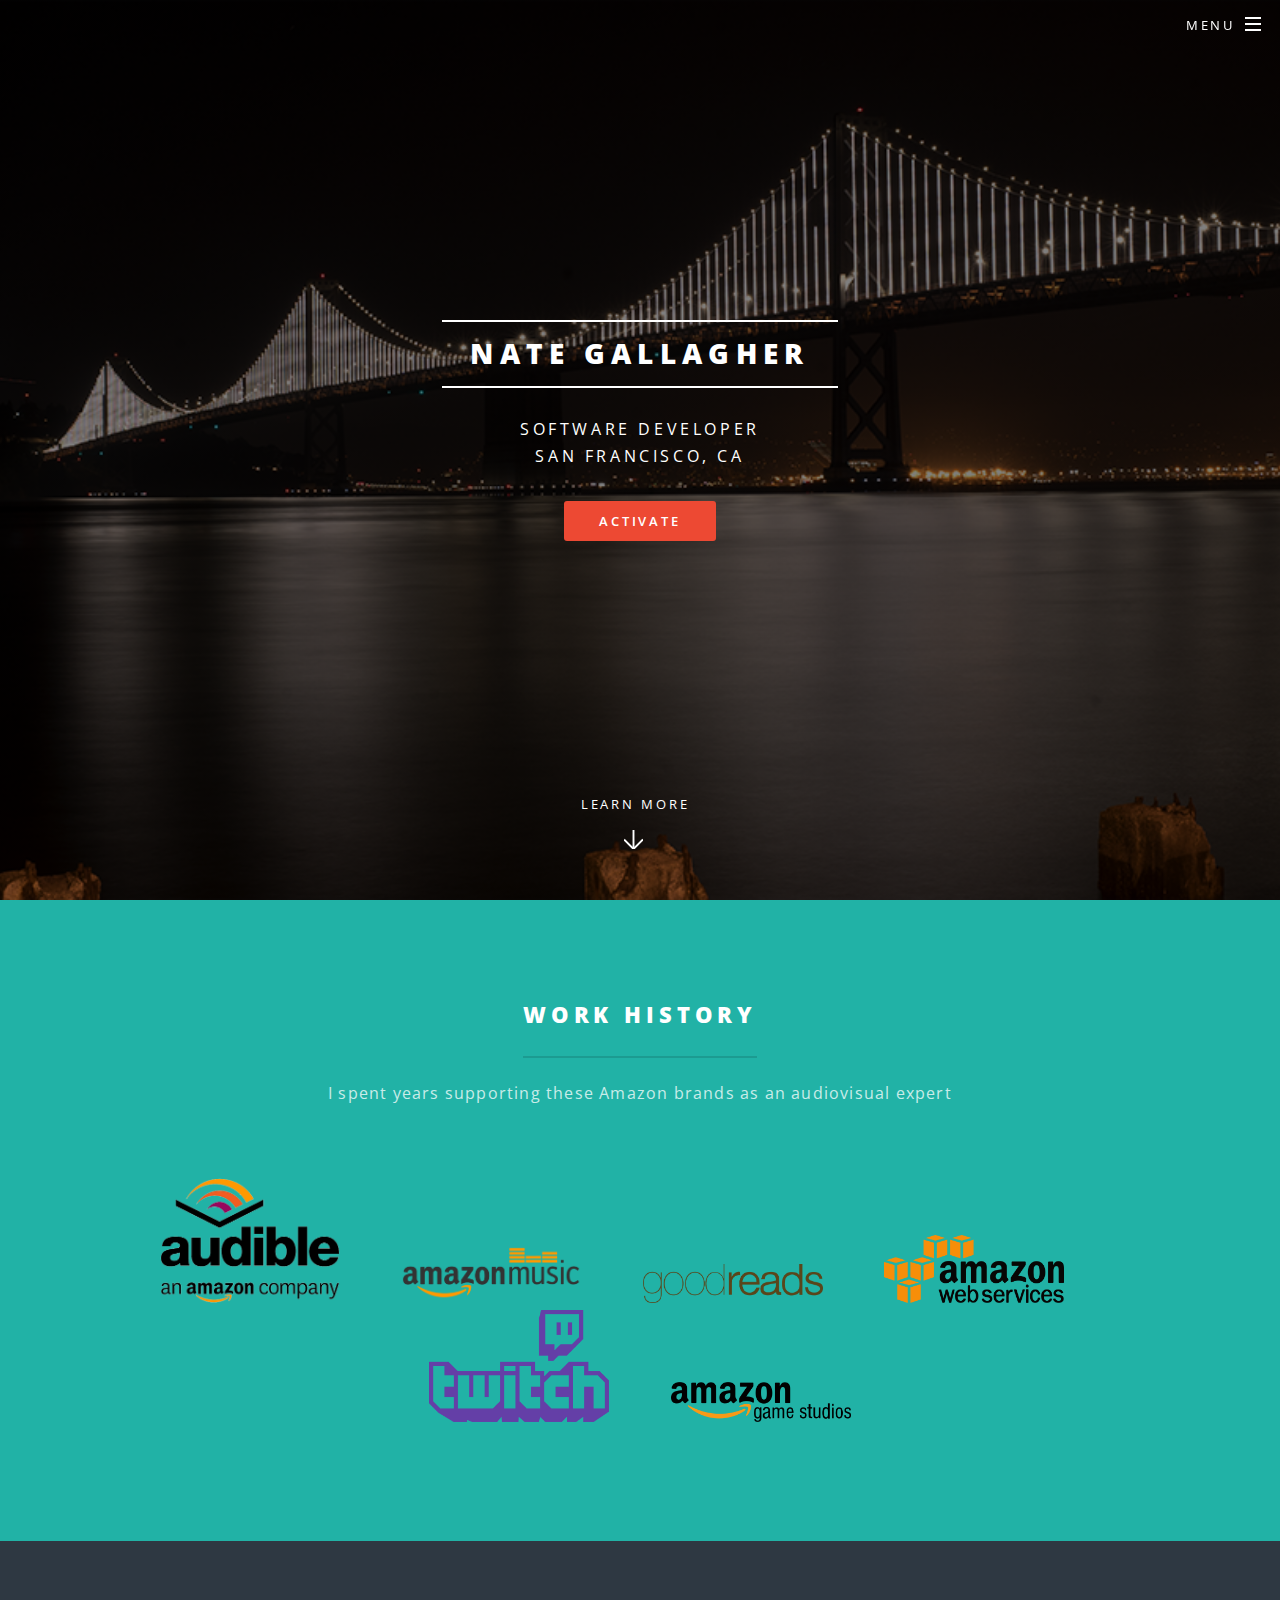
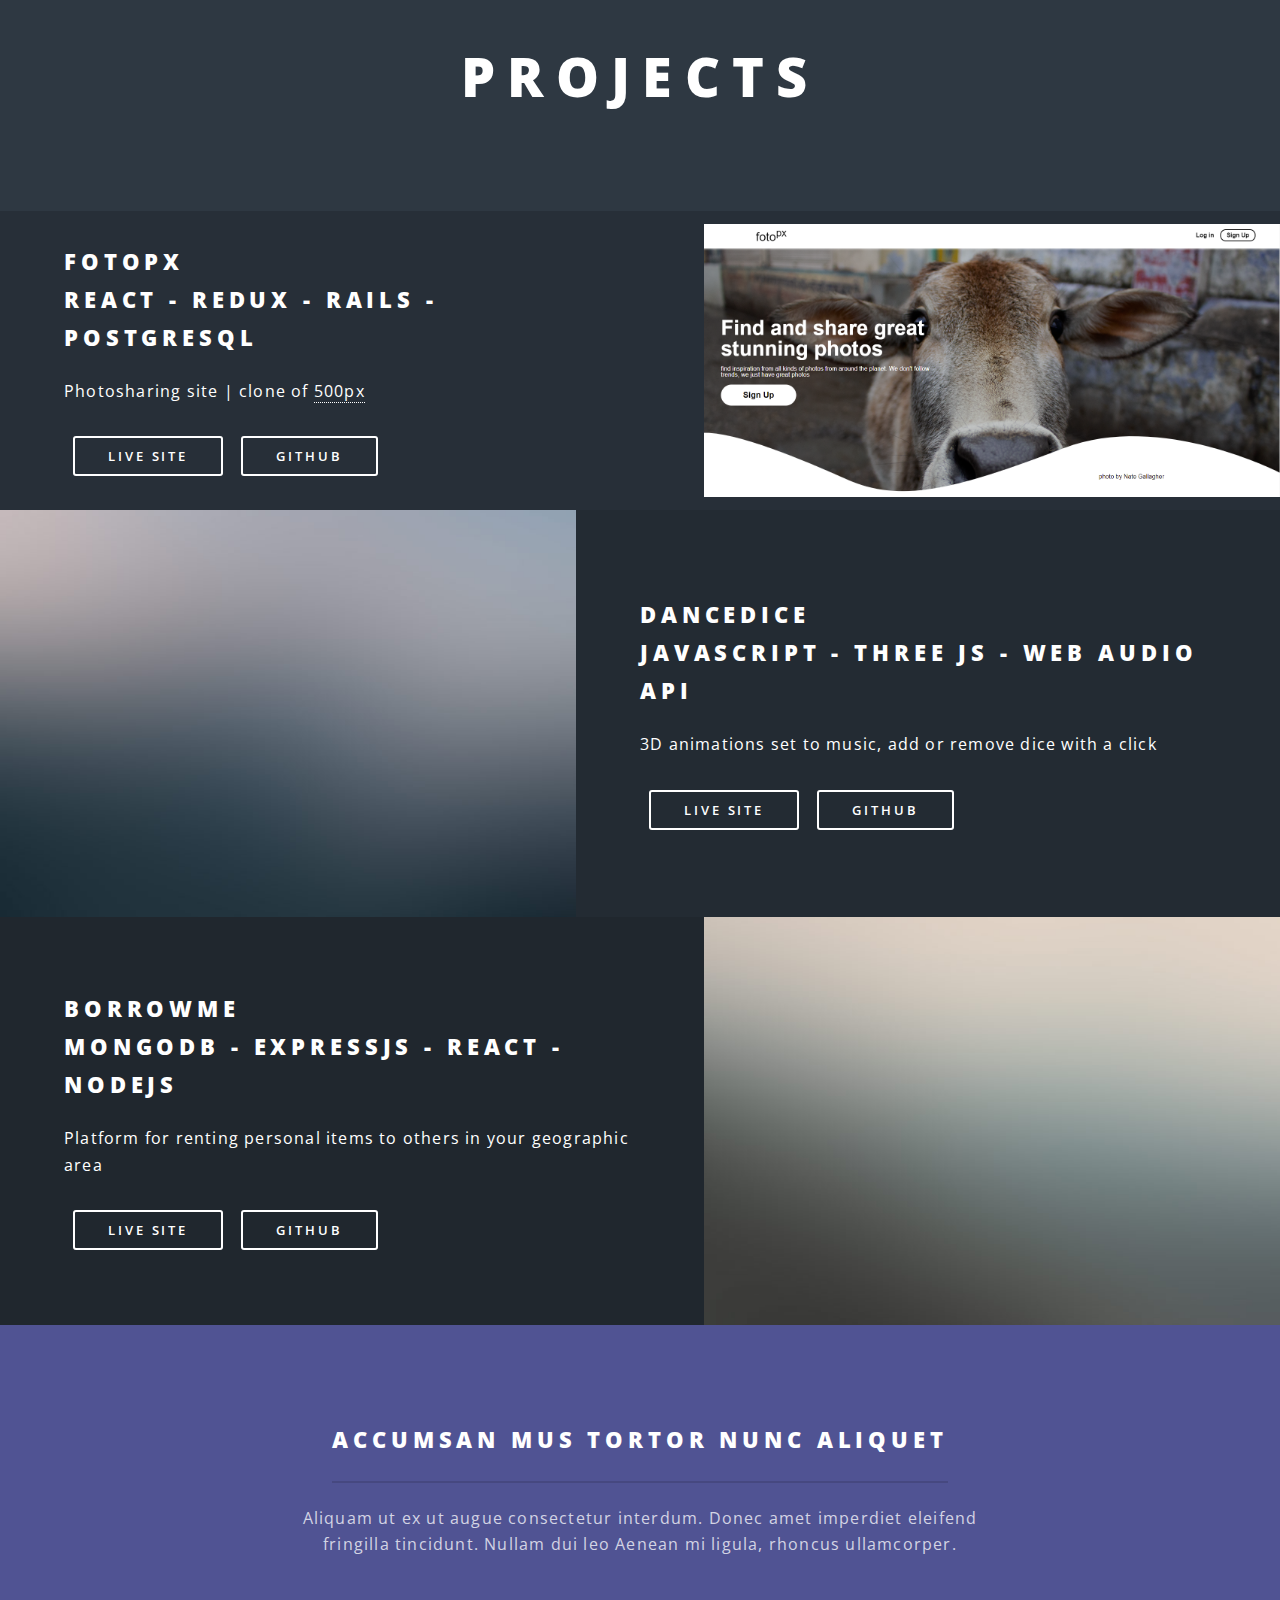
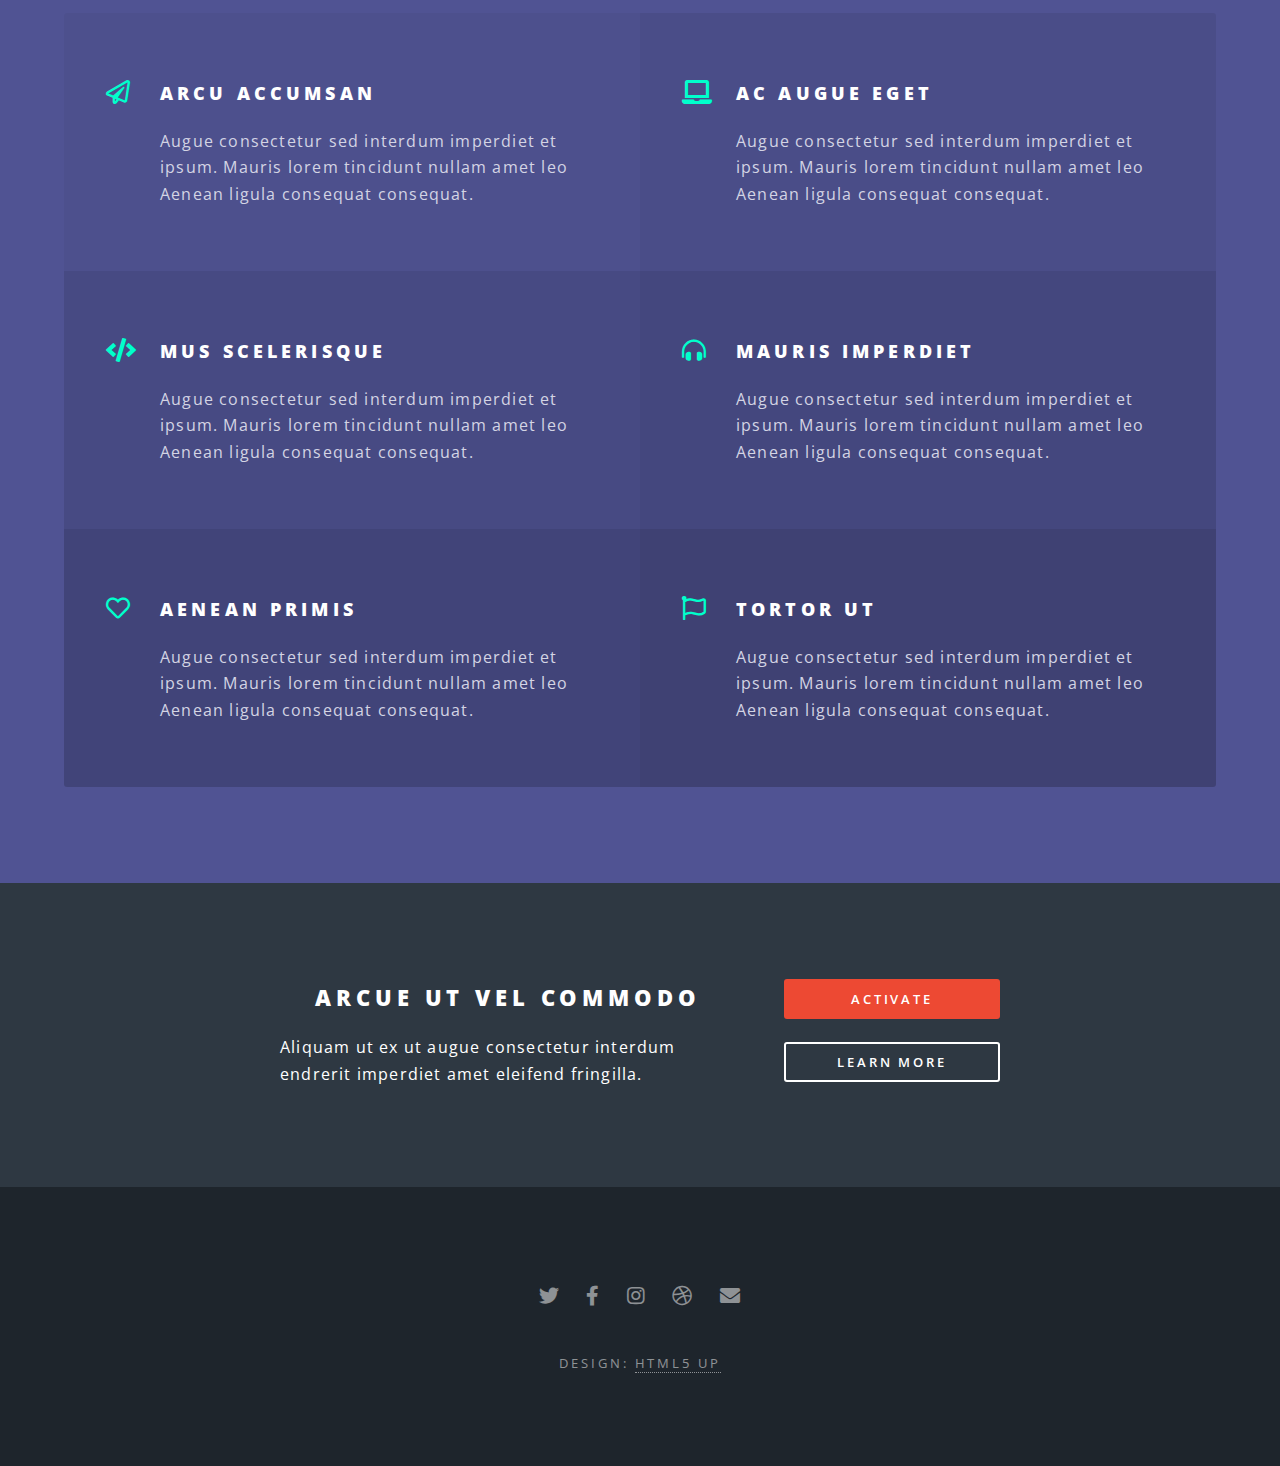
==== index.html @ 8f9b74e2 "Added about page, edited styles, updated banner photo" ====
<!DOCTYPE HTML>
<!--
	Spectral by HTML5 UP
	html5up.net | @ajlkn
	Free for personal and commercial use under the CCA 3.0 license (html5up.net/license)
-->
<html>
	<head>
		<title>n8gallagher</title>
		<meta charset="utf-8" />
		<meta name="viewport" content="width=device-width, initial-scale=1, user-scalable=no" />
		<link rel="stylesheet" href="assets/css/main.css" />
		<noscript><link rel="stylesheet" href="assets/css/noscript.css" /></noscript>
	</head>
	<body class="landing is-preload">

		<!-- Page Wrapper -->
			<div id="page-wrapper">

				<!-- Header -->
					<header id="header" class="alt">
						<h1><a href="index.html">n8gallagher</a></h1>
						<nav id="nav">
							<ul>
								<li class="special">
									<a href="#menu" class="menuToggle"><span>Menu</span></a>
									<div id="menu">
										<ul>
											<li><a href="about.html">About</a></li>
											<li><a href="https://github.com/n8gallagher">GitHub</a></li>
											<li><a href="https://www.linkedin.com/in/n8gallagher/">LinkedIn</a></li>
											<li><a href="#two">Projects</a></li>
											
										</ul>
									</div>
								</li>
							</ul>
						</nav>
					</header>

				<!-- Banner -->
					<section id="banner">
						<div class="inner">
							<h2>Nate Gallagher</h2>
							<p>Software Developer <br />
							San Francisco, CA</p>
							<ul class="actions special">
								<li><a href="#" class="button primary">Activate</a></li>
							</ul>
						</div>
						<a href="#one" class="more scrolly">Learn More</a>
					</section>

				<!-- One -->
					<section id="one" class="wrapper style1 special">
						<div class="inner">
							<header class="major">
								<h2>Work history<br />
								</h2>
								<p>I spent years supporting these Amazon brands as an audiovisual expert <br /></p>
							</header>
							<ul class="icons major">
								<li><img class="logos-zon" src="./images/audible.png" alt="audible logo"></li>
								<li><img class="logos-zon" src="./images/music-logo.png" alt="amazon music logo"></li>
								<li><img class="logos-zon" src="./images/goodreads.png" alt="goodreads logo"></li>
								<li><img class="logos-zon" src="./images/aws-logo.png" alt="amazon music logo"></li>
								<li><img class="logos-zon" src="./images/twitch.png" alt="twitch logo"></li>
								<li><img class="logos-zon" src="./images/ags.png" alt="amazon game studios logo"></li>
							</ul>
						</div>
					</section>

				<!-- Two -->
					<section id="two" class="wrapper alt style2">
						<h1 class="section-two-title">Projects</h1>
						<section class="spotlight">
							<div class="image"><img src="images/pic01.png" alt="" /></div><div class="content">
								<h2>Fotopx<br />
								React - Redux - Rails - PostgreSQL </h2>
								<p>Photosharing site | clone of <a href="https://500px.com/">500px</a></p>
								<div class="flex-buttons">
									<form action="https://fotopx.herokuapp.com/#/" target="_blank">
											<input type="submit" value="Live Site" />
									</form>
										
									<form action="https://github.com/n8gallagher/fotopx" target="_blank">
											<input type="submit" value="GitHub" />
									</form>	
								</div>
							</div>
						</section>
						<section class="spotlight">
							<div class="image"><img src="images/pic02.jpg" alt="" /></div><div class="content">
								<h2>DanceDice<br />
									JavaScript - THREE JS - Web Audio API</h2>
								<p>3D animations set to music, add or remove dice with a click</p>
								<div class="flex-buttons">
									<form action="https://dancedice.herokuapp.com/" target="_blank">
											<input type="submit" value="Live Site" />
									</form>
										
									<form action="https://github.com/n8gallagher/dancedice" target="_blank">
											<input type="submit" value="GitHub" />
									</form>	
								</div>

							</div>
						</section>
						<section class="spotlight">
							<div class="image"><img src="images/pic03.jpg" alt="" /></div><div class="content">
								<h2>BorrowMe<br />
								MongoDB - ExpressJS - React - Nodejs </h2>
								Platform for renting personal items to others in your geographic area</p>
								<div class="flex-buttons">
									<form action="https://borrow-me-app.herokuapp.com/#/" target="_blank">
											<input type="submit" value="Live Site" />
									</form>
										
									<form action="https://github.com/amahalwy/BorrowMe" target="_blank">
											<input type="submit" value="GitHub" />
									</form>	
							</div>
							</div>
						</section>
					</section>

				<!-- Three -->
					<section id="three" class="wrapper style3 special">
						<div class="inner">
							<header class="major">
								<h2>Accumsan mus tortor nunc aliquet</h2>
								<p>Aliquam ut ex ut augue consectetur interdum. Donec amet imperdiet eleifend<br />
								fringilla tincidunt. Nullam dui leo Aenean mi ligula, rhoncus ullamcorper.</p>
							</header>
							<ul class="features">
								<li class="icon fa-paper-plane">
									<h3>Arcu accumsan</h3>
									<p>Augue consectetur sed interdum imperdiet et ipsum. Mauris lorem tincidunt nullam amet leo Aenean ligula consequat consequat.</p>
								</li>
								<li class="icon solid fa-laptop">
									<h3>Ac Augue Eget</h3>
									<p>Augue consectetur sed interdum imperdiet et ipsum. Mauris lorem tincidunt nullam amet leo Aenean ligula consequat consequat.</p>
								</li>
								<li class="icon solid fa-code">
									<h3>Mus Scelerisque</h3>
									<p>Augue consectetur sed interdum imperdiet et ipsum. Mauris lorem tincidunt nullam amet leo Aenean ligula consequat consequat.</p>
								</li>
								<li class="icon solid fa-headphones-alt">
									<h3>Mauris Imperdiet</h3>
									<p>Augue consectetur sed interdum imperdiet et ipsum. Mauris lorem tincidunt nullam amet leo Aenean ligula consequat consequat.</p>
								</li>
								<li class="icon fa-heart">
									<h3>Aenean Primis</h3>
									<p>Augue consectetur sed interdum imperdiet et ipsum. Mauris lorem tincidunt nullam amet leo Aenean ligula consequat consequat.</p>
								</li>
								<li class="icon fa-flag">
									<h3>Tortor Ut</h3>
									<p>Augue consectetur sed interdum imperdiet et ipsum. Mauris lorem tincidunt nullam amet leo Aenean ligula consequat consequat.</p>
								</li>
							</ul>
						</div>
					</section>

				<!-- CTA -->
					<section id="cta" class="wrapper style4">
						<div class="inner">
							<header>
								<h2>Arcue ut vel commodo</h2>
								<p>Aliquam ut ex ut augue consectetur interdum endrerit imperdiet amet eleifend fringilla.</p>
							</header>
							<ul class="actions stacked">
								<li><a href="#" class="button fit primary">Activate</a></li>
								<li><a href="#" class="button fit">Learn More</a></li>
							</ul>
						</div>
					</section>

				<!-- Footer -->
					<footer id="footer">
						<ul class="icons">
							<li><a href="#" class="icon brands fa-twitter"><span class="label">Twitter</span></a></li>
							<li><a href="#" class="icon brands fa-facebook-f"><span class="label">Facebook</span></a></li>
							<li><a href="#" class="icon brands fa-instagram"><span class="label">Instagram</span></a></li>
							<li><a href="#" class="icon brands fa-dribbble"><span class="label">Dribbble</span></a></li>
							<li><a href="#" class="icon solid fa-envelope"><span class="label">Email</span></a></li>
						</ul>
						<ul class="copyright">
							<li>Design: <a href="http://html5up.net">HTML5 UP</a></li>
						</ul>
					</footer>

			</div>

		<!-- Scripts -->
			<script src="assets/js/jquery.min.js"></script>
			<script src="assets/js/jquery.scrollex.min.js"></script>
			<script src="assets/js/jquery.scrolly.min.js"></script>
			<script src="assets/js/browser.min.js"></script>
			<script src="assets/js/breakpoints.min.js"></script>
			<script src="assets/js/util.js"></script>
			<script src="assets/js/main.js"></script>

	</body>
</html>
---- assets/css/main.css ----
@import url(fontawesome-all.min.css);
@import url("https://fonts.googleapis.com/css?family=Open+Sans:400,400italic,600,600italic,800,800italic");

/*
	Spectral by HTML5 UP
	html5up.net | @ajlkn
	Free for personal and commercial use under the CCA 3.0 license (html5up.net/license)
*/

html, body, div, span, applet, object,
iframe, h1, h2, h3, h4, h5, h6, p, blockquote,
pre, a, abbr, acronym, address, big, cite,
code, del, dfn, em, img, ins, kbd, q, s, samp,
small, strike, strong, sub, sup, tt, var, b,
u, i, center, dl, dt, dd, ol, ul, li, fieldset,
form, label, legend, table, caption, tbody,
tfoot, thead, tr, th, td, article, aside,
canvas, details, embed, figure, figcaption,
footer, header, hgroup, menu, nav, output, ruby,
section, summary, time, mark, audio, video {
	margin: 0;
	padding: 0;
	border: 0;
	font-size: 100%;
	font: inherit;
	vertical-align: baseline;}

article, aside, details, figcaption, figure,
footer, header, hgroup, menu, nav, section {
	display: block;}

body {
	line-height: 1;
}

ol, ul {
	list-style: none;
}

blockquote, q {
	quotes: none;
}

	blockquote:before, blockquote:after, q:before, q:after {
		content: '';
		content: none;
	}

table {
	border-collapse: collapse;
	border-spacing: 0;
}

body {
	-webkit-text-size-adjust: none;
}

mark {
	background-color: transparent;
	color: inherit;
}

input::-moz-focus-inner {
	border: 0;
	padding: 0;
}

input, select, textarea {
	-moz-appearance: none;
	-webkit-appearance: none;
	-ms-appearance: none;
	appearance: none;
}

/* Basic */

	@-ms-viewport {
		width: device-width;
	}

	html {
		box-sizing: border-box;
	}

	*, *:before, *:after {
		box-sizing: inherit;
	}

	body {
		background: #2e3842;
	}

		body.is-preload *, body.is-preload *:before, body.is-preload *:after {
			-moz-animation: none !important;
			-webkit-animation: none !important;
			-ms-animation: none !important;
			animation: none !important;
			-moz-transition: none !important;
			-webkit-transition: none !important;
			-ms-transition: none !important;
			transition: none !important;
		}

	body, input, select, textarea {
		color: #fff;
		font-family: "Open Sans", Helvetica, sans-serif;
		font-size: 15pt;
		font-weight: 400;
		letter-spacing: 0.075em;
		line-height: 1.65em;
	}

		@media screen and (max-width: 1680px) {

			body, input, select, textarea {
				font-size: 13pt;
			}

		}

		@media screen and (max-width: 1280px) {

			body, input, select, textarea {
				font-size: 12pt;
			}

		}

		@media screen and (max-width: 736px) {

			body, input, select, textarea {
				font-size: 11pt;
				letter-spacing: 0.0375em;
			}

		}

	a {
		-moz-transition: color 0.2s ease, border-bottom-color 0.2s ease;
		-webkit-transition: color 0.2s ease, border-bottom-color 0.2s ease;
		-ms-transition: color 0.2s ease, border-bottom-color 0.2s ease;
		transition: color 0.2s ease, border-bottom-color 0.2s ease;
		border-bottom: dotted 1px;
		color: inherit;
		text-decoration: none;
	}

		a:hover {
			border-bottom-color: transparent;
		}

	strong, b {
		color: #fff;
		font-weight: 600;
	}

	em, i {
		font-style: italic;
	}

	p {
		margin: 0 0 2em 0;
	}

	h1, h2, h3, h4, h5, h6 {
		color: #fff;
		font-weight: 800;
		letter-spacing: 0.225em;
		line-height: 1em;
		margin: 0 0 1em 0;
		text-transform: uppercase;
	}

		h1 a, h2 a, h3 a, h4 a, h5 a, h6 a {
			color: inherit;
			text-decoration: none;
		}

	h2 {
		font-size: 1.35em;
		line-height: 1.75em;
	}

		@media screen and (max-width: 736px) {

			h2 {
				font-size: 1.1em;
				line-height: 1.65em;
			}

		}

	h3 {
		font-size: 1.15em;
		line-height: 1.75em;
	}

		@media screen and (max-width: 736px) {

			h3 {
				font-size: 1em;
				line-height: 1.65em;
			}

		}

	h4 {
		font-size: 1em;
		line-height: 1.5em;
	}

	h5 {
		font-size: 0.8em;
		line-height: 1.5em;
	}

	h6 {
		font-size: 0.7em;
		line-height: 1.5em;
	}

	sub {
		font-size: 0.8em;
		position: relative;
		top: 0.5em;
	}

	sup {
		font-size: 0.8em;
		position: relative;
		top: -0.5em;
	}

	hr {
		border: 0;
		border-bottom: solid 2px #fff;
		margin: 3em 0;
	}

		hr.major {
			margin: 4.5em 0;
		}

	blockquote {
		border-left: solid 4px #fff;
		font-style: italic;
		margin: 0 0 2em 0;
		padding: 0.5em 0 0.5em 2em;
	}

	code {
		background: rgba(144, 144, 144, 0.25);
		border-radius: 3px;
		font-family: "Courier New", monospace;
		font-size: 0.9em;
		letter-spacing: 0;
		margin: 0 0.25em;
		padding: 0.25em 0.65em;
	}

	pre {
		-webkit-overflow-scrolling: touch;
		font-family: "Courier New", monospace;
		font-size: 0.9em;
		margin: 0 0 2em 0;
	}

		pre code {
			display: block;
			line-height: 1.75em;
			padding: 1em 1.5em;
			overflow-x: auto;
		}

	.align-left {
		text-align: left;
	}

	.align-center {
		text-align: center;
	}

	.align-right {
		text-align: right;
	}

/* Row */

	.row {
		display: flex;
		flex-wrap: wrap;
		box-sizing: border-box;
		align-items: stretch;
	}

		.row > * {
			box-sizing: border-box;
		}

		.row.gtr-uniform > * > :last-child {
			margin-bottom: 0;
		}

		.row.aln-left {
			justify-content: flex-start;
		}

		.row.aln-center {
			justify-content: center;
		}

		.row.aln-right {
			justify-content: flex-end;
		}

		.row.aln-top {
			align-items: flex-start;
		}

		.row.aln-middle {
			align-items: center;
		}

		.row.aln-bottom {
			align-items: flex-end;
		}

		.row > .imp {
			order: -1;
		}

		.row > .col-1 {
			width: 8.33333%;
		}

		.row > .off-1 {
			margin-left: 8.33333%;
		}

		.row > .col-2 {
			width: 16.66667%;
		}

		.row > .off-2 {
			margin-left: 16.66667%;
		}

		.row > .col-3 {
			width: 25%;
		}

		.row > .off-3 {
			margin-left: 25%;
		}

		.row > .col-4 {
			width: 33.33333%;
		}

		.row > .off-4 {
			margin-left: 33.33333%;
		}

		.row > .col-5 {
			width: 41.66667%;
		}

		.row > .off-5 {
			margin-left: 41.66667%;
		}

		.row > .col-6 {
			width: 50%;
		}

		.row > .off-6 {
			margin-left: 50%;
		}

		.row > .col-7 {
			width: 58.33333%;
		}

		.row > .off-7 {
			margin-left: 58.33333%;
		}

		.row > .col-8 {
			width: 66.66667%;
		}

		.row > .off-8 {
			margin-left: 66.66667%;
		}

		.row > .col-9 {
			width: 75%;
		}

		.row > .off-9 {
			margin-left: 75%;
		}

		.row > .col-10 {
			width: 83.33333%;
		}

		.row > .off-10 {
			margin-left: 83.33333%;
		}

		.row > .col-11 {
			width: 91.66667%;
		}

		.row > .off-11 {
			margin-left: 91.66667%;
		}

		.row > .col-12 {
			width: 100%;
		}

		.row > .off-12 {
			margin-left: 100%;
		}

		.row.gtr-0 {
			margin-top: 0;
			margin-left: 0em;
		}

			.row.gtr-0 > * {
				padding: 0 0 0 0em;
			}

			.row.gtr-0.gtr-uniform {
				margin-top: 0em;
			}

				.row.gtr-0.gtr-uniform > * {
					padding-top: 0em;
				}

		.row.gtr-25 {
			margin-top: 0;
			margin-left: -0.375em;
		}

			.row.gtr-25 > * {
				padding: 0 0 0 0.375em;
			}

			.row.gtr-25.gtr-uniform {
				margin-top: -0.375em;
			}

				.row.gtr-25.gtr-uniform > * {
					padding-top: 0.375em;
				}

		.row.gtr-50 {
			margin-top: 0;
			margin-left: -0.75em;
		}

			.row.gtr-50 > * {
				padding: 0 0 0 0.75em;
			}

			.row.gtr-50.gtr-uniform {
				margin-top: -0.75em;
			}

				.row.gtr-50.gtr-uniform > * {
					padding-top: 0.75em;
				}

		.row {
			margin-top: 0;
			margin-left: -1.5em;
		}

			.row > * {
				padding: 0 0 0 1.5em;
			}

			.row.gtr-uniform {
				margin-top: -1.5em;
			}

				.row.gtr-uniform > * {
					padding-top: 1.5em;
				}

		.row.gtr-150 {
			margin-top: 0;
			margin-left: -2.25em;
		}

			.row.gtr-150 > * {
				padding: 0 0 0 2.25em;
			}

			.row.gtr-150.gtr-uniform {
				margin-top: -2.25em;
			}

				.row.gtr-150.gtr-uniform > * {
					padding-top: 2.25em;
				}

		.row.gtr-200 {
			margin-top: 0;
			margin-left: -3em;
		}

			.row.gtr-200 > * {
				padding: 0 0 0 3em;
			}

			.row.gtr-200.gtr-uniform {
				margin-top: -3em;
			}

				.row.gtr-200.gtr-uniform > * {
					padding-top: 3em;
				}

		@media screen and (max-width: 1680px) {

			.row {
				display: flex;
				flex-wrap: wrap;
				box-sizing: border-box;
				align-items: stretch;
			}

				.row > * {
					box-sizing: border-box;
				}

				.row.gtr-uniform > * > :last-child {
					margin-bottom: 0;
				}

				.row.aln-left {
					justify-content: flex-start;
				}

				.row.aln-center {
					justify-content: center;
				}

				.row.aln-right {
					justify-content: flex-end;
				}

				.row.aln-top {
					align-items: flex-start;
				}

				.row.aln-middle {
					align-items: center;
				}

				.row.aln-bottom {
					align-items: flex-end;
				}

				.row > .imp-xlarge {
					order: -1;
				}

				.row > .col-1-xlarge {
					width: 8.33333%;
				}

				.row > .off-1-xlarge {
					margin-left: 8.33333%;
				}

				.row > .col-2-xlarge {
					width: 16.66667%;
				}

				.row > .off-2-xlarge {
					margin-left: 16.66667%;
				}

				.row > .col-3-xlarge {
					width: 25%;
				}

				.row > .off-3-xlarge {
					margin-left: 25%;
				}

				.row > .col-4-xlarge {
					width: 33.33333%;
				}

				.row > .off-4-xlarge {
					margin-left: 33.33333%;
				}

				.row > .col-5-xlarge {
					width: 41.66667%;
				}

				.row > .off-5-xlarge {
					margin-left: 41.66667%;
				}

				.row > .col-6-xlarge {
					width: 50%;
				}

				.row > .off-6-xlarge {
					margin-left: 50%;
				}

				.row > .col-7-xlarge {
					width: 58.33333%;
				}

				.row > .off-7-xlarge {
					margin-left: 58.33333%;
				}

				.row > .col-8-xlarge {
					width: 66.66667%;
				}

				.row > .off-8-xlarge {
					margin-left: 66.66667%;
				}

				.row > .col-9-xlarge {
					width: 75%;
				}

				.row > .off-9-xlarge {
					margin-left: 75%;
				}

				.row > .col-10-xlarge {
					width: 83.33333%;
				}

				.row > .off-10-xlarge {
					margin-left: 83.33333%;
				}

				.row > .col-11-xlarge {
					width: 91.66667%;
				}

				.row > .off-11-xlarge {
					margin-left: 91.66667%;
				}

				.row > .col-12-xlarge {
					width: 100%;
				}

				.row > .off-12-xlarge {
					margin-left: 100%;
				}

				.row.gtr-0 {
					margin-top: 0;
					margin-left: 0em;
				}

					.row.gtr-0 > * {
						padding: 0 0 0 0em;
					}

					.row.gtr-0.gtr-uniform {
						margin-top: 0em;
					}

						.row.gtr-0.gtr-uniform > * {
							padding-top: 0em;
						}

				.row.gtr-25 {
					margin-top: 0;
					margin-left: -0.375em;
				}

					.row.gtr-25 > * {
						padding: 0 0 0 0.375em;
					}

					.row.gtr-25.gtr-uniform {
						margin-top: -0.375em;
					}

						.row.gtr-25.gtr-uniform > * {
							padding-top: 0.375em;
						}

				.row.gtr-50 {
					margin-top: 0;
					margin-left: -0.75em;
				}

					.row.gtr-50 > * {
						padding: 0 0 0 0.75em;
					}

					.row.gtr-50.gtr-uniform {
						margin-top: -0.75em;
					}

						.row.gtr-50.gtr-uniform > * {
							padding-top: 0.75em;
						}

				.row {
					margin-top: 0;
					margin-left: -1.5em;
				}

					.row > * {
						padding: 0 0 0 1.5em;
					}

					.row.gtr-uniform {
						margin-top: -1.5em;
					}

						.row.gtr-uniform > * {
							padding-top: 1.5em;
						}

				.row.gtr-150 {
					margin-top: 0;
					margin-left: -2.25em;
				}

					.row.gtr-150 > * {
						padding: 0 0 0 2.25em;
					}

					.row.gtr-150.gtr-uniform {
						margin-top: -2.25em;
					}

						.row.gtr-150.gtr-uniform > * {
							padding-top: 2.25em;
						}

				.row.gtr-200 {
					margin-top: 0;
					margin-left: -3em;
				}

					.row.gtr-200 > * {
						padding: 0 0 0 3em;
					}

					.row.gtr-200.gtr-uniform {
						margin-top: -3em;
					}

						.row.gtr-200.gtr-uniform > * {
							padding-top: 3em;
						}

		}

		@media screen and (max-width: 1280px) {

			.row {
				display: flex;
				flex-wrap: wrap;
				box-sizing: border-box;
				align-items: stretch;
			}

				.row > * {
					box-sizing: border-box;
				}

				.row.gtr-uniform > * > :last-child {
					margin-bottom: 0;
				}

				.row.aln-left {
					justify-content: flex-start;
				}

				.row.aln-center {
					justify-content: center;
				}

				.row.aln-right {
					justify-content: flex-end;
				}

				.row.aln-top {
					align-items: flex-start;
				}

				.row.aln-middle {
					align-items: center;
				}

				.row.aln-bottom {
					align-items: flex-end;
				}

				.row > .imp-large {
					order: -1;
				}

				.row > .col-1-large {
					width: 8.33333%;
				}

				.row > .off-1-large {
					margin-left: 8.33333%;
				}

				.row > .col-2-large {
					width: 16.66667%;
				}

				.row > .off-2-large {
					margin-left: 16.66667%;
				}

				.row > .col-3-large {
					width: 25%;
				}

				.row > .off-3-large {
					margin-left: 25%;
				}

				.row > .col-4-large {
					width: 33.33333%;
				}

				.row > .off-4-large {
					margin-left: 33.33333%;
				}

				.row > .col-5-large {
					width: 41.66667%;
				}

				.row > .off-5-large {
					margin-left: 41.66667%;
				}

				.row > .col-6-large {
					width: 50%;
				}

				.row > .off-6-large {
					margin-left: 50%;
				}

				.row > .col-7-large {
					width: 58.33333%;
				}

				.row > .off-7-large {
					margin-left: 58.33333%;
				}

				.row > .col-8-large {
					width: 66.66667%;
				}

				.row > .off-8-large {
					margin-left: 66.66667%;
				}

				.row > .col-9-large {
					width: 75%;
				}

				.row > .off-9-large {
					margin-left: 75%;
				}

				.row > .col-10-large {
					width: 83.33333%;
				}

				.row > .off-10-large {
					margin-left: 83.33333%;
				}

				.row > .col-11-large {
					width: 91.66667%;
				}

				.row > .off-11-large {
					margin-left: 91.66667%;
				}

				.row > .col-12-large {
					width: 100%;
				}

				.row > .off-12-large {
					margin-left: 100%;
				}

				.row.gtr-0 {
					margin-top: 0;
					margin-left: 0em;
				}

					.row.gtr-0 > * {
						padding: 0 0 0 0em;
					}

					.row.gtr-0.gtr-uniform {
						margin-top: 0em;
					}

						.row.gtr-0.gtr-uniform > * {
							padding-top: 0em;
						}

				.row.gtr-25 {
					margin-top: 0;
					margin-left: -0.375em;
				}

					.row.gtr-25 > * {
						padding: 0 0 0 0.375em;
					}

					.row.gtr-25.gtr-uniform {
						margin-top: -0.375em;
					}

						.row.gtr-25.gtr-uniform > * {
							padding-top: 0.375em;
						}

				.row.gtr-50 {
					margin-top: 0;
					margin-left: -0.75em;
				}

					.row.gtr-50 > * {
						padding: 0 0 0 0.75em;
					}

					.row.gtr-50.gtr-uniform {
						margin-top: -0.75em;
					}

						.row.gtr-50.gtr-uniform > * {
							padding-top: 0.75em;
						}

				.row {
					margin-top: 0;
					margin-left: -1.5em;
				}

					.row > * {
						padding: 0 0 0 1.5em;
					}

					.row.gtr-uniform {
						margin-top: -1.5em;
					}

						.row.gtr-uniform > * {
							padding-top: 1.5em;
						}

				.row.gtr-150 {
					margin-top: 0;
					margin-left: -2.25em;
				}

					.row.gtr-150 > * {
						padding: 0 0 0 2.25em;
					}

					.row.gtr-150.gtr-uniform {
						margin-top: -2.25em;
					}

						.row.gtr-150.gtr-uniform > * {
							padding-top: 2.25em;
						}

				.row.gtr-200 {
					margin-top: 0;
					margin-left: -3em;
				}

					.row.gtr-200 > * {
						padding: 0 0 0 3em;
					}

					.row.gtr-200.gtr-uniform {
						margin-top: -3em;
					}

						.row.gtr-200.gtr-uniform > * {
							padding-top: 3em;
						}

		}

		@media screen and (max-width: 980px) {

			.row {
				display: flex;
				flex-wrap: wrap;
				box-sizing: border-box;
				align-items: stretch;
			}

				.row > * {
					box-sizing: border-box;
				}

				.row.gtr-uniform > * > :last-child {
					margin-bottom: 0;
				}

				.row.aln-left {
					justify-content: flex-start;
				}

				.row.aln-center {
					justify-content: center;
				}

				.row.aln-right {
					justify-content: flex-end;
				}

				.row.aln-top {
					align-items: flex-start;
				}

				.row.aln-middle {
					align-items: center;
				}

				.row.aln-bottom {
					align-items: flex-end;
				}

				.row > .imp-medium {
					order: -1;
				}

				.row > .col-1-medium {
					width: 8.33333%;
				}

				.row > .off-1-medium {
					margin-left: 8.33333%;
				}

				.row > .col-2-medium {
					width: 16.66667%;
				}

				.row > .off-2-medium {
					margin-left: 16.66667%;
				}

				.row > .col-3-medium {
					width: 25%;
				}

				.row > .off-3-medium {
					margin-left: 25%;
				}

				.row > .col-4-medium {
					width: 33.33333%;
				}

				.row > .off-4-medium {
					margin-left: 33.33333%;
				}

				.row > .col-5-medium {
					width: 41.66667%;
				}

				.row > .off-5-medium {
					margin-left: 41.66667%;
				}

				.row > .col-6-medium {
					width: 50%;
				}

				.row > .off-6-medium {
					margin-left: 50%;
				}

				.row > .col-7-medium {
					width: 58.33333%;
				}

				.row > .off-7-medium {
					margin-left: 58.33333%;
				}

				.row > .col-8-medium {
					width: 66.66667%;
				}

				.row > .off-8-medium {
					margin-left: 66.66667%;
				}

				.row > .col-9-medium {
					width: 75%;
				}

				.row > .off-9-medium {
					margin-left: 75%;
				}

				.row > .col-10-medium {
					width: 83.33333%;
				}

				.row > .off-10-medium {
					margin-left: 83.33333%;
				}

				.row > .col-11-medium {
					width: 91.66667%;
				}

				.row > .off-11-medium {
					margin-left: 91.66667%;
				}

				.row > .col-12-medium {
					width: 100%;
				}

				.row > .off-12-medium {
					margin-left: 100%;
				}

				.row.gtr-0 {
					margin-top: 0;
					margin-left: 0em;
				}

					.row.gtr-0 > * {
						padding: 0 0 0 0em;
					}

					.row.gtr-0.gtr-uniform {
						margin-top: 0em;
					}

						.row.gtr-0.gtr-uniform > * {
							padding-top: 0em;
						}

				.row.gtr-25 {
					margin-top: 0;
					margin-left: -0.375em;
				}

					.row.gtr-25 > * {
						padding: 0 0 0 0.375em;
					}

					.row.gtr-25.gtr-uniform {
						margin-top: -0.375em;
					}

						.row.gtr-25.gtr-uniform > * {
							padding-top: 0.375em;
						}

				.row.gtr-50 {
					margin-top: 0;
					margin-left: -0.75em;
				}

					.row.gtr-50 > * {
						padding: 0 0 0 0.75em;
					}

					.row.gtr-50.gtr-uniform {
						margin-top: -0.75em;
					}

						.row.gtr-50.gtr-uniform > * {
							padding-top: 0.75em;
						}

				.row {
					margin-top: 0;
					margin-left: -1.5em;
				}

					.row > * {
						padding: 0 0 0 1.5em;
					}

					.row.gtr-uniform {
						margin-top: -1.5em;
					}

						.row.gtr-uniform > * {
							padding-top: 1.5em;
						}

				.row.gtr-150 {
					margin-top: 0;
					margin-left: -2.25em;
				}

					.row.gtr-150 > * {
						padding: 0 0 0 2.25em;
					}

					.row.gtr-150.gtr-uniform {
						margin-top: -2.25em;
					}

						.row.gtr-150.gtr-uniform > * {
							padding-top: 2.25em;
						}

				.row.gtr-200 {
					margin-top: 0;
					margin-left: -3em;
				}

					.row.gtr-200 > * {
						padding: 0 0 0 3em;
					}

					.row.gtr-200.gtr-uniform {
						margin-top: -3em;
					}

						.row.gtr-200.gtr-uniform > * {
							padding-top: 3em;
						}

		}

		@media screen and (max-width: 736px) {

			.row {
				display: flex;
				flex-wrap: wrap;
				box-sizing: border-box;
				align-items: stretch;
			}

				.row > * {
					box-sizing: border-box;
				}

				.row.gtr-uniform > * > :last-child {
					margin-bottom: 0;
				}

				.row.aln-left {
					justify-content: flex-start;
				}

				.row.aln-center {
					justify-content: center;
				}

				.row.aln-right {
					justify-content: flex-end;
				}

				.row.aln-top {
					align-items: flex-start;
				}

				.row.aln-middle {
					align-items: center;
				}

				.row.aln-bottom {
					align-items: flex-end;
				}

				.row > .imp-small {
					order: -1;
				}

				.row > .col-1-small {
					width: 8.33333%;
				}

				.row > .off-1-small {
					margin-left: 8.33333%;
				}

				.row > .col-2-small {
					width: 16.66667%;
				}

				.row > .off-2-small {
					margin-left: 16.66667%;
				}

				.row > .col-3-small {
					width: 25%;
				}

				.row > .off-3-small {
					margin-left: 25%;
				}

				.row > .col-4-small {
					width: 33.33333%;
				}

				.row > .off-4-small {
					margin-left: 33.33333%;
				}

				.row > .col-5-small {
					width: 41.66667%;
				}

				.row > .off-5-small {
					margin-left: 41.66667%;
				}

				.row > .col-6-small {
					width: 50%;
				}

				.row > .off-6-small {
					margin-left: 50%;
				}

				.row > .col-7-small {
					width: 58.33333%;
				}

				.row > .off-7-small {
					margin-left: 58.33333%;
				}

				.row > .col-8-small {
					width: 66.66667%;
				}

				.row > .off-8-small {
					margin-left: 66.66667%;
				}

				.row > .col-9-small {
					width: 75%;
				}

				.row > .off-9-small {
					margin-left: 75%;
				}

				.row > .col-10-small {
					width: 83.33333%;
				}

				.row > .off-10-small {
					margin-left: 83.33333%;
				}

				.row > .col-11-small {
					width: 91.66667%;
				}

				.row > .off-11-small {
					margin-left: 91.66667%;
				}

				.row > .col-12-small {
					width: 100%;
				}

				.row > .off-12-small {
					margin-left: 100%;
				}

				.row.gtr-0 {
					margin-top: 0;
					margin-left: 0em;
				}

					.row.gtr-0 > * {
						padding: 0 0 0 0em;
					}

					.row.gtr-0.gtr-uniform {
						margin-top: 0em;
					}

						.row.gtr-0.gtr-uniform > * {
							padding-top: 0em;
						}

				.row.gtr-25 {
					margin-top: 0;
					margin-left: -0.375em;
				}

					.row.gtr-25 > * {
						padding: 0 0 0 0.375em;
					}

					.row.gtr-25.gtr-uniform {
						margin-top: -0.375em;
					}

						.row.gtr-25.gtr-uniform > * {
							padding-top: 0.375em;
						}

				.row.gtr-50 {
					margin-top: 0;
					margin-left: -0.75em;
				}

					.row.gtr-50 > * {
						padding: 0 0 0 0.75em;
					}

					.row.gtr-50.gtr-uniform {
						margin-top: -0.75em;
					}

						.row.gtr-50.gtr-uniform > * {
							padding-top: 0.75em;
						}

				.row {
					margin-top: 0;
					margin-left: -1.5em;
				}

					.row > * {
						padding: 0 0 0 1.5em;
					}

					.row.gtr-uniform {
						margin-top: -1.5em;
					}

						.row.gtr-uniform > * {
							padding-top: 1.5em;
						}

				.row.gtr-150 {
					margin-top: 0;
					margin-left: -2.25em;
				}

					.row.gtr-150 > * {
						padding: 0 0 0 2.25em;
					}

					.row.gtr-150.gtr-uniform {
						margin-top: -2.25em;
					}

						.row.gtr-150.gtr-uniform > * {
							padding-top: 2.25em;
						}

				.row.gtr-200 {
					margin-top: 0;
					margin-left: -3em;
				}

					.row.gtr-200 > * {
						padding: 0 0 0 3em;
					}

					.row.gtr-200.gtr-uniform {
						margin-top: -3em;
					}

						.row.gtr-200.gtr-uniform > * {
							padding-top: 3em;
						}

		}

		@media screen and (max-width: 480px) {

			.row {
				display: flex;
				flex-wrap: wrap;
				box-sizing: border-box;
				align-items: stretch;
			}

				.row > * {
					box-sizing: border-box;
				}

				.row.gtr-uniform > * > :last-child {
					margin-bottom: 0;
				}

				.row.aln-left {
					justify-content: flex-start;
				}

				.row.aln-center {
					justify-content: center;
				}

				.row.aln-right {
					justify-content: flex-end;
				}

				.row.aln-top {
					align-items: flex-start;
				}

				.row.aln-middle {
					align-items: center;
				}

				.row.aln-bottom {
					align-items: flex-end;
				}

				.row > .imp-xsmall {
					order: -1;
				}

				.row > .col-1-xsmall {
					width: 8.33333%;
				}

				.row > .off-1-xsmall {
					margin-left: 8.33333%;
				}

				.row > .col-2-xsmall {
					width: 16.66667%;
				}

				.row > .off-2-xsmall {
					margin-left: 16.66667%;
				}

				.row > .col-3-xsmall {
					width: 25%;
				}

				.row > .off-3-xsmall {
					margin-left: 25%;
				}

				.row > .col-4-xsmall {
					width: 33.33333%;
				}

				.row > .off-4-xsmall {
					margin-left: 33.33333%;
				}

				.row > .col-5-xsmall {
					width: 41.66667%;
				}

				.row > .off-5-xsmall {
					margin-left: 41.66667%;
				}

				.row > .col-6-xsmall {
					width: 50%;
				}

				.row > .off-6-xsmall {
					margin-left: 50%;
				}

				.row > .col-7-xsmall {
					width: 58.33333%;
				}

				.row > .off-7-xsmall {
					margin-left: 58.33333%;
				}

				.row > .col-8-xsmall {
					width: 66.66667%;
				}

				.row > .off-8-xsmall {
					margin-left: 66.66667%;
				}

				.row > .col-9-xsmall {
					width: 75%;
				}

				.row > .off-9-xsmall {
					margin-left: 75%;
				}

				.row > .col-10-xsmall {
					width: 83.33333%;
				}

				.row > .off-10-xsmall {
					margin-left: 83.33333%;
				}

				.row > .col-11-xsmall {
					width: 91.66667%;
				}

				.row > .off-11-xsmall {
					margin-left: 91.66667%;
				}

				.row > .col-12-xsmall {
					width: 100%;
				}

				.row > .off-12-xsmall {
					margin-left: 100%;
				}

				.row.gtr-0 {
					margin-top: 0;
					margin-left: 0em;
				}

					.row.gtr-0 > * {
						padding: 0 0 0 0em;
					}

					.row.gtr-0.gtr-uniform {
						margin-top: 0em;
					}

						.row.gtr-0.gtr-uniform > * {
							padding-top: 0em;
						}

				.row.gtr-25 {
					margin-top: 0;
					margin-left: -0.375em;
				}

					.row.gtr-25 > * {
						padding: 0 0 0 0.375em;
					}

					.row.gtr-25.gtr-uniform {
						margin-top: -0.375em;
					}

						.row.gtr-25.gtr-uniform > * {
							padding-top: 0.375em;
						}

				.row.gtr-50 {
					margin-top: 0;
					margin-left: -0.75em;
				}

					.row.gtr-50 > * {
						padding: 0 0 0 0.75em;
					}

					.row.gtr-50.gtr-uniform {
						margin-top: -0.75em;
					}

						.row.gtr-50.gtr-uniform > * {
							padding-top: 0.75em;
						}

				.row {
					margin-top: 0;
					margin-left: -1.5em;
				}

					.row > * {
						padding: 0 0 0 1.5em;
					}

					.row.gtr-uniform {
						margin-top: -1.5em;
					}

						.row.gtr-uniform > * {
							padding-top: 1.5em;
						}

				.row.gtr-150 {
					margin-top: 0;
					margin-left: -2.25em;
				}

					.row.gtr-150 > * {
						padding: 0 0 0 2.25em;
					}

					.row.gtr-150.gtr-uniform {
						margin-top: -2.25em;
					}

						.row.gtr-150.gtr-uniform > * {
							padding-top: 2.25em;
						}

				.row.gtr-200 {
					margin-top: 0;
					margin-left: -3em;
				}

					.row.gtr-200 > * {
						padding: 0 0 0 3em;
					}

					.row.gtr-200.gtr-uniform {
						margin-top: -3em;
					}

						.row.gtr-200.gtr-uniform > * {
							padding-top: 3em;
						}

		}

/* Section/Article */

	section.special, article.special {
		text-align: center;
	}

	header p {
		color: rgba(255, 255, 255, 0.5);
		position: relative;
		top: -0.25em;
	}

	header h3 + p {
		font-size: 1.1em;
	}

	header h4 + p,
	header h5 + p,
	header h6 + p {
		font-size: 0.9em;
	}

	header.major {
		margin: 0 0 3.5em 0;
	}

		header.major h2, header.major h3, header.major h4, header.major h5, header.major h6 {
			border-bottom: solid 2px #fff;
			display: inline-block;
			padding-bottom: 1em;
			position: relative;
		}

			header.major h2:after, header.major h3:after, header.major h4:after, header.major h5:after, header.major h6:after {
				content: '';
				display: block;
				height: 1px;
			}

		header.major p {
			color: #fff;
			top: 0;
		}

		@media screen and (max-width: 736px) {

			header.major {
				margin: 0 0 2em 0;
			}

		}

	@media screen and (max-width: 980px) {

		header br {
			display: none;
		}

	}

/* Form */

	form {
		margin: 0 0 2em 0;
	}

	label {
		color: #fff;
		display: block;
		font-size: 0.9em;
		font-weight: 600;
		margin: 0 0 1em 0;
	}

	input[type="text"],
	input[type="password"],
	input[type="email"],
	select,
	textarea {
		-moz-appearance: none;
		-webkit-appearance: none;
		-ms-appearance: none;
		appearance: none;
		background-color: rgba(144, 144, 144, 0.25);
		border-radius: 3px;
		border: none;
		color: inherit;
		display: block;
		outline: 0;
		padding: 0 1em;
		text-decoration: none;
		width: 100%;
	}

		input[type="text"]:invalid,
		input[type="password"]:invalid,
		input[type="email"]:invalid,
		select:invalid,
		textarea:invalid {
			box-shadow: none;
		}

		input[type="text"]:focus,
		input[type="password"]:focus,
		input[type="email"]:focus,
		select:focus,
		textarea:focus {
			box-shadow: 0 0 0 2px #21b2a6;
		}

	select {
		background-size: 1.25em;
		background-repeat: no-repeat;
		background-position: calc(100% - 1em) center;
		height: 2.75em;
		padding-right: 2.75em;
		text-overflow: ellipsis;
	}

		select:focus::-ms-value {
			background-color: transparent;
		}

		select::-ms-expand {
			display: none;
		}

	input[type="text"],
	input[type="password"],
	input[type="email"],
	select {
		height: 2.75em;
	}

	textarea {
		padding: 0.75em 1em;
	}

	input[type="checkbox"],
	input[type="radio"] {
		-moz-appearance: none;
		-webkit-appearance: none;
		-ms-appearance: none;
		appearance: none;
		display: block;
		float: left;
		margin-right: -2em;
		opacity: 0;
		width: 1em;
		z-index: -1;
	}

		input[type="checkbox"] + label,
		input[type="radio"] + label {
			text-decoration: none;
			color: #fff;
			cursor: pointer;
			display: inline-block;
			font-size: 1em;
			font-weight: 400;
			padding-left: 2.4em;
			padding-right: 0.75em;
			position: relative;
		}

			input[type="checkbox"] + label:before,
			input[type="radio"] + label:before {
				-moz-osx-font-smoothing: grayscale;
				-webkit-font-smoothing: antialiased;
				display: inline-block;
				font-style: normal;
				font-variant: normal;
				text-rendering: auto;
				line-height: 1;
				text-transform: none !important;
				font-family: 'Font Awesome 5 Free';
				font-weight: 900;
			}

			input[type="checkbox"] + label:before,
			input[type="radio"] + label:before {
				background: rgba(144, 144, 144, 0.25);
				border-radius: 3px;
				content: '';
				display: inline-block;
				font-size: 0.8em;
				height: 2.0625em;
				left: 0;
				line-height: 2.0625em;
				position: absolute;
				text-align: center;
				top: 0;
				width: 2.0625em;
			}

		input[type="checkbox"]:checked + label:before,
		input[type="radio"]:checked + label:before {
			background: #2e3842;
			color: #fff;
			content: '\f00c';
		}

		input[type="checkbox"]:focus + label:before,
		input[type="radio"]:focus + label:before {
			box-shadow: 0 0 0 2px #21b2a6;
		}

	input[type="checkbox"] + label:before {
		border-radius: 3px;
	}

	input[type="radio"] + label:before {
		border-radius: 100%;
	}

	::-webkit-input-placeholder {
		color: rgba(255, 255, 255, 0.5) !important;
		opacity: 1.0;
	}

	:-moz-placeholder {
		color: rgba(255, 255, 255, 0.5) !important;
		opacity: 1.0;
	}

	::-moz-placeholder {
		color: rgba(255, 255, 255, 0.5) !important;
		opacity: 1.0;
	}

	:-ms-input-placeholder {
		color: rgba(255, 255, 255, 0.5) !important;
		opacity: 1.0;
	}

/* Box */

	.box {
		border-radius: 3px;
		border: solid 2px #fff;
		margin-bottom: 2em;
		padding: 1.5em;
	}

		.box > :last-child,
		.box > :last-child > :last-child,
		.box > :last-child > :last-child > :last-child {
			margin-bottom: 0;
		}

		.box.alt {
			border: 0;
			border-radius: 0;
			padding: 0;
		}

/* Icon */

	.icon {
		text-decoration: none;
		border-bottom: none;
		position: relative;
	}

		.icon:before {
			-moz-osx-font-smoothing: grayscale;
			-webkit-font-smoothing: antialiased;
			display: inline-block;
			font-style: normal;
			font-variant: normal;
			text-rendering: auto;
			line-height: 1;
			text-transform: none !important;
			font-family: 'Font Awesome 5 Free';
			font-weight: 400;
		}

		.icon > .label {
			display: none;
		}

		.icon:before {
			line-height: inherit;
		}

		.icon.solid:before {
			font-weight: 900;
		}

		.icon.brands:before {
			font-family: 'Font Awesome 5 Brands';
		}

		.icon.major {
			-moz-transform: rotate(-45deg);
			-webkit-transform: rotate(-45deg);
			-ms-transform: rotate(-45deg);
			transform: rotate(-45deg);
			border-radius: 3px;
			border: solid 2px #fff;
			display: inline-block;
			font-size: 1.35em;
			height: calc(3em + 2px);
			line-height: 3em;
			text-align: center;
			width: calc(3em + 2px);
		}

			.icon.major:before {
				-moz-transform: rotate(45deg);
				-webkit-transform: rotate(45deg);
				-ms-transform: rotate(45deg);
				transform: rotate(45deg);
				display: inline-block;
				font-size: 1.5em;
			}

			@media screen and (max-width: 736px) {

				.icon.major {
					font-size: 1em;
				}

			}

		.icon.style1 {
			color: #00ffcc;
		}

		.icon.style2 {
			color: #00f0ff;
		}

		.icon.style3 {
			color: #76ddff;
		}

/* Image */

	.image {
		border-radius: 3px;
		border: 0;
		display: inline-block;
		position: relative;
	}

		.image img {
			border-radius: 3px;
			display: block;
		}

		.image.left {
			float: left;
			margin: 0 2em 2em 0;
			top: 0.25em;
		}

		.image.right {
			float: right;
			margin: 0 0 2em 2em;
			top: 0.25em;
		}

		.image.left, .image.right {
			max-width: 40%;
		}

			.image.left img, .image.right img {
				width: 100%;
			}

		.image.fit {
			display: block;
			margin: 0 0 2em 0;
			width: 100%;
		}

			.image.fit img {
				width: 100%;
			}

/* List */

	ol {
		list-style: decimal;
		margin: 0 0 2em 0;
		padding-left: 1.25em;
	}

		ol li {
			padding-left: 0.25em;
		}

	ul {
		list-style: disc;
		margin: 0 0 2em 0;
		padding-left: 1em;
	}

		ul li {
			padding-left: 0.5em;
		}

		ul.alt {
			list-style: none;
			padding-left: 0;
		}

			ul.alt li {
				border-top: solid 1px #fff;
				padding: 0.5em 0;
			}

				ul.alt li:first-child {
					border-top: 0;
					padding-top: 0;
				}

	dl {
		margin: 0 0 2em 0;
	}

/* Actions */

	ul.actions {
		display: -moz-flex;
		display: -webkit-flex;
		display: -ms-flex;
		display: flex;
		cursor: default;
		list-style: none;
		margin-left: -1em;
		padding-left: 0;
	}

		ul.actions li {
			padding: 0 0 0 1em;
			vertical-align: middle;
		}

		ul.actions.special {
			-moz-justify-content: center;
			-webkit-justify-content: center;
			-ms-justify-content: center;
			justify-content: center;
			width: 100%;
			margin-left: 0;
		}

			ul.actions.special li:first-child {
				padding-left: 0;
			}

		ul.actions.stacked {
			-moz-flex-direction: column;
			-webkit-flex-direction: column;
			-ms-flex-direction: column;
			flex-direction: column;
			margin-left: 0;
		}

			ul.actions.stacked li {
				padding: 1em 0 0 0;
			}

				ul.actions.stacked li:first-child {
					padding-top: 0;
				}

		ul.actions.fit {
			width: calc(100% + 1em);
		}

			ul.actions.fit li {
				-moz-flex-grow: 1;
				-webkit-flex-grow: 1;
				-ms-flex-grow: 1;
				flex-grow: 1;
				-moz-flex-shrink: 1;
				-webkit-flex-shrink: 1;
				-ms-flex-shrink: 1;
				flex-shrink: 1;
				width: 100%;
			}

				ul.actions.fit li > * {
					width: 100%;
				}

			ul.actions.fit.stacked {
				width: 100%;
			}

		@media screen and (max-width: 480px) {

			ul.actions:not(.fixed) {
				-moz-flex-direction: column;
				-webkit-flex-direction: column;
				-ms-flex-direction: column;
				flex-direction: column;
				margin-left: 0;
				width: 100% !important;
			}

				ul.actions:not(.fixed) li {
					-moz-flex-grow: 1;
					-webkit-flex-grow: 1;
					-ms-flex-grow: 1;
					flex-grow: 1;
					-moz-flex-shrink: 1;
					-webkit-flex-shrink: 1;
					-ms-flex-shrink: 1;
					flex-shrink: 1;
					padding: 1em 0 0 0;
					text-align: center;
					width: 100%;
				}

					ul.actions:not(.fixed) li > * {
						width: 100%;
					}

					ul.actions:not(.fixed) li:first-child {
						padding-top: 0;
					}

					ul.actions:not(.fixed) li input[type="submit"],
					ul.actions:not(.fixed) li input[type="reset"],
					ul.actions:not(.fixed) li input[type="button"],
					ul.actions:not(.fixed) li button,
					ul.actions:not(.fixed) li .button {
						width: 100%;
					}

						ul.actions:not(.fixed) li input[type="submit"].icon:before,
						ul.actions:not(.fixed) li input[type="reset"].icon:before,
						ul.actions:not(.fixed) li input[type="button"].icon:before,
						ul.actions:not(.fixed) li button.icon:before,
						ul.actions:not(.fixed) li .button.icon:before {
							margin-left: -0.5em;
						}

		}

/* Icons */

	ul.icons {
		cursor: default;
		list-style: none;
		padding-left: 0;
	}

		ul.icons li {
			display: inline-block;
			padding: 0 1em 0 0;
		}

			ul.icons li:last-child {
				padding-right: 0 !important;
			}

		ul.icons.major {
			padding: 1em 0;
		}

			ul.icons.major li {
				padding-right: 3.5em;
			}

				@media screen and (max-width: 736px) {

					ul.icons.major li {
						padding: 0 1em !important;
					}

				}

/* Table */

	.table-wrapper {
		-webkit-overflow-scrolling: touch;
		overflow-x: auto;
	}

	table {
		margin: 0 0 2em 0;
		width: 100%;
	}

		table tbody tr {
			border: solid 1px #fff;
			border-left: 0;
			border-right: 0;
		}

			table tbody tr:nth-child(2n + 1) {
				background-color: rgba(144, 144, 144, 0.25);
			}

		table td {
			padding: 0.75em 0.75em;
		}

		table th {
			color: #fff;
			font-size: 0.9em;
			font-weight: 600;
			padding: 0 0.75em 0.75em 0.75em;
			text-align: left;
		}

		table thead {
			border-bottom: solid 2px #fff;
		}

		table tfoot {
			border-top: solid 2px #fff;
		}

		table.alt {
			border-collapse: separate;
		}

			table.alt tbody tr td {
				border: solid 1px #fff;
				border-left-width: 0;
				border-top-width: 0;
			}

				table.alt tbody tr td:first-child {
					border-left-width: 1px;
				}

			table.alt tbody tr:first-child td {
				border-top-width: 1px;
			}

			table.alt thead {
				border-bottom: 0;
			}

			table.alt tfoot {
				border-top: 0;
			}

/* Button */

	input[type="submit"],
	input[type="reset"],
	input[type="button"],
	button,
	.button {
		-moz-appearance: none;
		-webkit-appearance: none;
		-ms-appearance: none;
		appearance: none;
		-moz-transition: background-color 0.2s ease-in-out, color 0.2s ease-in-out;
		-webkit-transition: background-color 0.2s ease-in-out, color 0.2s ease-in-out;
		-ms-transition: background-color 0.2s ease-in-out, color 0.2s ease-in-out;
		transition: background-color 0.2s ease-in-out, color 0.2s ease-in-out;
		background-color: transparent;
		border-radius: 3px;
		border: 0;
		box-shadow: inset 0 0 0 2px #fff;
		color: #fff;
		cursor: pointer;
		display: inline-block;
		font-size: 0.8em;
		font-weight: 600;
		height: 3.125em;
		letter-spacing: 0.225em;
		line-height: 3.125em;
		max-width: 30em;
		padding: 0 2.75em;
		text-align: center;
		text-decoration: none;
		text-transform: uppercase;
		white-space: nowrap;
		overflow: hidden;
		text-overflow: ellipsis;
	}

		input[type="submit"]:hover,
		input[type="reset"]:hover,
		input[type="button"]:hover,
		button:hover,
		.button:hover {
			background-color: rgba(144, 144, 144, 0.25);
		}

		input[type="submit"]:active,
		input[type="reset"]:active,
		input[type="button"]:active,
		button:active,
		.button:active {
			background-color: rgba(144, 144, 144, 0.5);
		}

		input[type="submit"].icon:before,
		input[type="reset"].icon:before,
		input[type="button"].icon:before,
		button.icon:before,
		.button.icon:before {
			margin-right: 0.5em;
		}

		input[type="submit"].fit,
		input[type="reset"].fit,
		input[type="button"].fit,
		button.fit,
		.button.fit {
			width: 100%;
		}

		input[type="submit"].small,
		input[type="reset"].small,
		input[type="button"].small,
		button.small,
		.button.small {
			font-size: 0.8em;
		}

		input[type="submit"].large,
		input[type="reset"].large,
		input[type="button"].large,
		button.large,
		.button.large {
			font-size: 1.35em;
		}

		input[type="submit"].primary,
		input[type="reset"].primary,
		input[type="button"].primary,
		button.primary,
		.button.primary {
			background-color: #ed4933;
			box-shadow: none !important;
			color: #ffffff !important;
		}

			input[type="submit"].primary:hover,
			input[type="reset"].primary:hover,
			input[type="button"].primary:hover,
			button.primary:hover,
			.button.primary:hover {
				background-color: #ef5e4a !important;
			}

			input[type="submit"].primary:active,
			input[type="reset"].primary:active,
			input[type="button"].primary:active,
			button.primary:active,
			.button.primary:active {
				background-color: #eb341c !important;
			}

		input[type="submit"].disabled, input[type="submit"]:disabled,
		input[type="reset"].disabled,
		input[type="reset"]:disabled,
		input[type="button"].disabled,
		input[type="button"]:disabled,
		button.disabled,
		button:disabled,
		.button.disabled,
		.button:disabled {
			pointer-events: none;
			opacity: 0.25;
		}

		@media screen and (max-width: 736px) {

			input[type="submit"],
			input[type="reset"],
			input[type="button"],
			button,
			.button {
				height: 3.75em;
				line-height: 3.75em;
			}

		}

/* Features */

	.features {
		display: -moz-flex;
		display: -webkit-flex;
		display: -ms-flex;
		display: flex;
		-moz-flex-wrap: wrap;
		-webkit-flex-wrap: wrap;
		-ms-flex-wrap: wrap;
		flex-wrap: wrap;
		-moz-justify-content: center;
		-webkit-justify-content: center;
		-ms-justify-content: center;
		justify-content: center;
		list-style: none;
		padding: 0;
		width: 100%;
	}

		.features li {
			padding: 4em 4em 2em 6em ;
			display: block;
			position: relative;
			text-align: left;
			width: 50%;
		}

			.features li:nth-child(1) {
				background-color: rgba(0, 0, 0, 0.035);
			}

			.features li:nth-child(2) {
				background-color: rgba(0, 0, 0, 0.07);
			}

			.features li:nth-child(3) {
				background-color: rgba(0, 0, 0, 0.105);
			}

			.features li:nth-child(4) {
				background-color: rgba(0, 0, 0, 0.14);
			}

			.features li:nth-child(5) {
				background-color: rgba(0, 0, 0, 0.175);
			}

			.features li:nth-child(6) {
				background-color: rgba(0, 0, 0, 0.21);
			}

			.features li:nth-child(7) {
				background-color: rgba(0, 0, 0, 0.245);
			}

			.features li:nth-child(8) {
				background-color: rgba(0, 0, 0, 0.28);
			}

			.features li:nth-child(9) {
				background-color: rgba(0, 0, 0, 0.315);
			}

			.features li:nth-child(10) {
				background-color: rgba(0, 0, 0, 0.35);
			}

			.features li:before {
				display: block;
				color: #00ffcc;
				position: absolute;
				left: 1.75em;
				top: 2.75em;
				font-size: 1.5em;
			}

			.features li:nth-child(1) {
				border-top-left-radius: 3px;
			}

			.features li:nth-child(2) {
				border-top-right-radius: 3px;
			}

			.features li:nth-last-child(1) {
				border-bottom-right-radius: 3px;
			}

			.features li:nth-last-child(2) {
				border-bottom-left-radius: 3px;
			}

			@media screen and (max-width: 980px) {

				.features li {
					padding: 3em 2em 1em 2em ;
					text-align: center;
				}

					.features li:before {
						left: 0;
						margin: 0 0 1em 0;
						position: relative;
						top: 0;
					}

			}

			@media screen and (max-width: 736px) {

				.features li {
					padding: 3em 0 1em 0 ;
					background-color: transparent !important;
					border-top: solid 2px #fff;
					width: 100%;
				}

					.features li:first-child {
						border-top: 0;
					}

			}

/* Spotlight */

	.spotlight {
		-moz-align-items: center;
		-webkit-align-items: center;
		-ms-align-items: center;
		align-items: center;
		display: -moz-flex;
		display: -webkit-flex;
		display: -ms-flex;
		display: flex;
	}

		.spotlight .image {
			-moz-order: 1;
			-webkit-order: 1;
			-ms-order: 1;
			order: 1;
			border-radius: 0;
			width: 40%;
		}

			.spotlight .image img {
				border-radius: 0;
				width: 100%;
			}

		.spotlight .content {
			padding: 2em 4em 0.1em 4em ;
			-moz-order: 2;
			-webkit-order: 2;
			-ms-order: 2;
			order: 2;
			max-width: 48em;
			width: 60%;
		}

		.spotlight:nth-child(2n) {
			-moz-flex-direction: row-reverse;
			-webkit-flex-direction: row-reverse;
			-ms-flex-direction: row-reverse;
			flex-direction: row-reverse;
		}

		.spotlight:nth-child(1) {
			background-color: rgba(0, 0, 0, 0.075);
		}

		.spotlight:nth-child(2) {
			background-color: rgba(0, 0, 0, 0.15);
		}

		.spotlight:nth-child(3) {
			background-color: rgba(0, 0, 0, 0.225);
		}

		.spotlight:nth-child(4) {
			background-color: rgba(0, 0, 0, 0.3);
		}

		.spotlight:nth-child(5) {
			background-color: rgba(0, 0, 0, 0.375);
		}

		.spotlight:nth-child(6) {
			background-color: rgba(0, 0, 0, 0.45);
		}

		.spotlight:nth-child(7) {
			background-color: rgba(0, 0, 0, 0.525);
		}

		.spotlight:nth-child(8) {
			background-color: rgba(0, 0, 0, 0.6);
		}

		.spotlight:nth-child(9) {
			background-color: rgba(0, 0, 0, 0.675);
		}

		.spotlight:nth-child(10) {
			background-color: rgba(0, 0, 0, 0.75);
		}

		@media screen and (max-width: 1280px) {

			.spotlight .image {
				width: 45%;
			}

			.spotlight .content {
				width: 55%;
			}

		}

		@media screen and (max-width: 980px) {

			.spotlight {
				display: block;
			}

				.spotlight br {
					display: none;
				}

				.spotlight .image {
					width: 100%;
				}

				.spotlight .content {
					padding: 4em 3em 2em 3em ;
					max-width: none;
					text-align: center;
					width: 100%;
				}

		}

		@media screen and (max-width: 736px) {

			.spotlight .content {
				padding: 3em 2em 1em 2em ;
			}

		}

/* Wrapper */

	.wrapper {
		padding: 6em 0 4em 0 ;
	}

		.wrapper > .inner {
			width: 60em;
			margin: 0 auto;
		}

			@media screen and (max-width: 1280px) {

				.wrapper > .inner {
					width: 90%;
				}

			}

			@media screen and (max-width: 980px) {

				.wrapper > .inner {
					width: 100%;
				}

			}

		.wrapper.alt {
			padding: 0;
		}

		.wrapper.style1 {
			background-color: #21b2a6;
			color: #c8ece9;
		}

			.wrapper.style1 strong, .wrapper.style1 b {
				color: #ffffff;
			}

			.wrapper.style1 h2, .wrapper.style1 h3, .wrapper.style1 h4, .wrapper.style1 h5, .wrapper.style1 h6 {
				color: #ffffff;
			}

			.wrapper.style1 hr {
				border-color: rgba(0, 0, 0, 0.125);
			}

			.wrapper.style1 blockquote {
				border-color: rgba(0, 0, 0, 0.125);
			}

			.wrapper.style1 code {
				background: rgba(255, 255, 255, 0.075);
			}

			.wrapper.style1 header p {
				color: #a6e0db;
			}

			.wrapper.style1 header.major h2, .wrapper.style1 header.major h3, .wrapper.style1 header.major h4, .wrapper.style1 header.major h5, .wrapper.style1 header.major h6 {
				border-color: rgba(0, 0, 0, 0.125);
			}

			.wrapper.style1 header.major p {
				color: #c8ece9;
			}

			.wrapper.style1 label {
				color: #ffffff;
			}

			.wrapper.style1 input[type="text"],
			.wrapper.style1 input[type="password"],
			.wrapper.style1 input[type="email"],
			.wrapper.style1 select,
			.wrapper.style1 textarea {
				background-color: rgba(255, 255, 255, 0.075);
			}

			.wrapper.style1 select {
				background-image: url("data:image/svg+xml;charset=utf8,%3Csvg xmlns='http://www.w3.org/2000/svg' width='40' height='40' preserveAspectRatio='none' viewBox='0 0 40 40'%3E%3Cpath d='M9.4,12.3l10.4,10.4l10.4-10.4c0.2-0.2,0.5-0.4,0.9-0.4c0.3,0,0.6,0.1,0.9,0.4l3.3,3.3c0.2,0.2,0.4,0.5,0.4,0.9 c0,0.4-0.1,0.6-0.4,0.9L20.7,31.9c-0.2,0.2-0.5,0.4-0.9,0.4c-0.3,0-0.6-0.1-0.9-0.4L4.3,17.3c-0.2-0.2-0.4-0.5-0.4-0.9 c0-0.4,0.1-0.6,0.4-0.9l3.3-3.3c0.2-0.2,0.5-0.4,0.9-0.4S9.1,12.1,9.4,12.3z' fill='rgba(0, 0, 0, 0.125)' /%3E%3C/svg%3E");
			}

				.wrapper.style1 select option {
					color: #ffffff;
					background: #21b2a6;
				}

			.wrapper.style1 input[type="checkbox"] + label,
			.wrapper.style1 input[type="radio"] + label {
				color: #c8ece9;
			}

				.wrapper.style1 input[type="checkbox"] + label:before,
				.wrapper.style1 input[type="radio"] + label:before {
					background: rgba(255, 255, 255, 0.075);
				}

			.wrapper.style1 input[type="checkbox"]:checked + label:before,
			.wrapper.style1 input[type="radio"]:checked + label:before {
				background: #ffffff;
				color: #21b2a6;
			}

			.wrapper.style1 ::-webkit-input-placeholder {
				color: #a6e0db !important;
			}

			.wrapper.style1 :-moz-placeholder {
				color: #a6e0db !important;
			}

			.wrapper.style1 ::-moz-placeholder {
				color: #a6e0db !important;
			}

			.wrapper.style1 :-ms-input-placeholder {
				color: #a6e0db !important;
			}

			.wrapper.style1 .formerize-placeholder {
				color: #a6e0db !important;
			}

			.wrapper.style1 .icon.major {
				border-color: rgba(0, 0, 0, 0.125);
			}

			.wrapper.style1 ul.alt li {
				border-color: rgba(0, 0, 0, 0.125);
			}

			.wrapper.style1 table tbody tr {
				border-color: rgba(0, 0, 0, 0.125);
			}

				.wrapper.style1 table tbody tr:nth-child(2n + 1) {
					background-color: rgba(255, 255, 255, 0.075);
				}

			.wrapper.style1 table th {
				color: #ffffff;
			}

			.wrapper.style1 table thead {
				border-color: rgba(0, 0, 0, 0.125);
			}

			.wrapper.style1 table tfoot {
				border-color: rgba(0, 0, 0, 0.125);
			}

			.wrapper.style1 table.alt tbody tr td {
				border-color: rgba(0, 0, 0, 0.125);
			}

			.wrapper.style1 input[type="submit"],
			.wrapper.style1 input[type="reset"],
			.wrapper.style1 input[type="button"],
			.wrapper.style1 button,
			.wrapper.style1 .button {
				box-shadow: inset 0 0 0 2px rgba(0, 0, 0, 0.125);
				color: #ffffff;
			}

				.wrapper.style1 input[type="submit"]:hover,
				.wrapper.style1 input[type="reset"]:hover,
				.wrapper.style1 input[type="button"]:hover,
				.wrapper.style1 button:hover,
				.wrapper.style1 .button:hover {
					background-color: rgba(255, 255, 255, 0.075);
				}

				.wrapper.style1 input[type="submit"]:active,
				.wrapper.style1 input[type="reset"]:active,
				.wrapper.style1 input[type="button"]:active,
				.wrapper.style1 button:active,
				.wrapper.style1 .button:active {
					background-color: rgba(255, 255, 255, 0.2);
				}

			@media screen and (max-width: 736px) {

				.wrapper.style1 .features li {
					border-top-color: rgba(0, 0, 0, 0.125);
				}

			}

		.wrapper.style2 {
			background-color: #2e3842;
		}

		.wrapper.style3 {
			background-color: #505393;
			color: #d3d4e4;
		}

			.wrapper.style3 strong, .wrapper.style3 b {
				color: #ffffff;
			}

			.wrapper.style3 h2, .wrapper.style3 h3, .wrapper.style3 h4, .wrapper.style3 h5, .wrapper.style3 h6 {
				color: #ffffff;
			}

			.wrapper.style3 hr {
				border-color: rgba(0, 0, 0, 0.125);
			}

			.wrapper.style3 blockquote {
				border-color: rgba(0, 0, 0, 0.125);
			}

			.wrapper.style3 code {
				background: rgba(255, 255, 255, 0.075);
			}

			.wrapper.style3 header p {
				color: #b9bad4;
			}

			.wrapper.style3 header.major h2, .wrapper.style3 header.major h3, .wrapper.style3 header.major h4, .wrapper.style3 header.major h5, .wrapper.style3 header.major h6 {
				border-color: rgba(0, 0, 0, 0.125);
			}

			.wrapper.style3 header.major p {
				color: #d3d4e4;
			}

			.wrapper.style3 label {
				color: #ffffff;
			}

			.wrapper.style3 input[type="text"],
			.wrapper.style3 input[type="password"],
			.wrapper.style3 input[type="email"],
			.wrapper.style3 select,
			.wrapper.style3 textarea {
				background-color: rgba(255, 255, 255, 0.075);
			}

			.wrapper.style3 select {
				background-image: url("data:image/svg+xml;charset=utf8,%3Csvg xmlns='http://www.w3.org/2000/svg' width='40' height='40' preserveAspectRatio='none' viewBox='0 0 40 40'%3E%3Cpath d='M9.4,12.3l10.4,10.4l10.4-10.4c0.2-0.2,0.5-0.4,0.9-0.4c0.3,0,0.6,0.1,0.9,0.4l3.3,3.3c0.2,0.2,0.4,0.5,0.4,0.9 c0,0.4-0.1,0.6-0.4,0.9L20.7,31.9c-0.2,0.2-0.5,0.4-0.9,0.4c-0.3,0-0.6-0.1-0.9-0.4L4.3,17.3c-0.2-0.2-0.4-0.5-0.4-0.9 c0-0.4,0.1-0.6,0.4-0.9l3.3-3.3c0.2-0.2,0.5-0.4,0.9-0.4S9.1,12.1,9.4,12.3z' fill='rgba(0, 0, 0, 0.125)' /%3E%3C/svg%3E");
			}

				.wrapper.style3 select option {
					color: #ffffff;
					background: #505393;
				}

			.wrapper.style3 input[type="checkbox"] + label,
			.wrapper.style3 input[type="radio"] + label {
				color: #d3d4e4;
			}

				.wrapper.style3 input[type="checkbox"] + label:before,
				.wrapper.style3 input[type="radio"] + label:before {
					background: rgba(255, 255, 255, 0.075);
				}

			.wrapper.style3 input[type="checkbox"]:checked + label:before,
			.wrapper.style3 input[type="radio"]:checked + label:before {
				background: #ffffff;
				color: #505393;
			}

			.wrapper.style3 ::-webkit-input-placeholder {
				color: #b9bad4 !important;
			}

			.wrapper.style3 :-moz-placeholder {
				color: #b9bad4 !important;
			}

			.wrapper.style3 ::-moz-placeholder {
				color: #b9bad4 !important;
			}

			.wrapper.style3 :-ms-input-placeholder {
				color: #b9bad4 !important;
			}

			.wrapper.style3 .formerize-placeholder {
				color: #b9bad4 !important;
			}

			.wrapper.style3 .icon.major {
				border-color: rgba(0, 0, 0, 0.125);
			}

			.wrapper.style3 ul.alt li {
				border-color: rgba(0, 0, 0, 0.125);
			}

			.wrapper.style3 table tbody tr {
				border-color: rgba(0, 0, 0, 0.125);
			}

				.wrapper.style3 table tbody tr:nth-child(2n + 1) {
					background-color: rgba(255, 255, 255, 0.075);
				}

			.wrapper.style3 table th {
				color: #ffffff;
			}

			.wrapper.style3 table thead {
				border-color: rgba(0, 0, 0, 0.125);
			}

			.wrapper.style3 table tfoot {
				border-color: rgba(0, 0, 0, 0.125);
			}

			.wrapper.style3 table.alt tbody tr td {
				border-color: rgba(0, 0, 0, 0.125);
			}

			.wrapper.style3 input[type="submit"],
			.wrapper.style3 input[type="reset"],
			.wrapper.style3 input[type="button"],
			.wrapper.style3 button,
			.wrapper.style3 .button {
				box-shadow: inset 0 0 0 2px rgba(0, 0, 0, 0.125);
				color: #ffffff;
			}

				.wrapper.style3 input[type="submit"]:hover,
				.wrapper.style3 input[type="reset"]:hover,
				.wrapper.style3 input[type="button"]:hover,
				.wrapper.style3 button:hover,
				.wrapper.style3 .button:hover {
					background-color: rgba(255, 255, 255, 0.075);
				}

				.wrapper.style3 input[type="submit"]:active,
				.wrapper.style3 input[type="reset"]:active,
				.wrapper.style3 input[type="button"]:active,
				.wrapper.style3 button:active,
				.wrapper.style3 .button:active {
					background-color: rgba(255, 255, 255, 0.2);
				}

			@media screen and (max-width: 736px) {

				.wrapper.style3 .features li {
					border-top-color: rgba(0, 0, 0, 0.125);
				}

			}

		.wrapper.style4 {
			background-color: transparent;
		}

		.wrapper.style5 {
			background-color: #ffffff;
			color: #4E4852;
		}

			.wrapper.style5 strong, .wrapper.style5 b {
				color: #2E3842;
			}

			.wrapper.style5 h2, .wrapper.style5 h3, .wrapper.style5 h4, .wrapper.style5 h5, .wrapper.style5 h6 {
				color: #2E3842;
			}

			.wrapper.style5 hr {
				border-color: #dfdfdf;
			}

			.wrapper.style5 blockquote {
				border-color: #dfdfdf;
			}

			.wrapper.style5 code {
				background: rgba(0, 0, 0, 0.0375);
			}

			.wrapper.style5 header p {
				color: #8E8892;
			}

			.wrapper.style5 header.major h2, .wrapper.style5 header.major h3, .wrapper.style5 header.major h4, .wrapper.style5 header.major h5, .wrapper.style5 header.major h6 {
				border-color: #dfdfdf;
			}

			.wrapper.style5 header.major p {
				color: #4E4852;
			}

			.wrapper.style5 label {
				color: #2E3842;
			}

			.wrapper.style5 input[type="text"],
			.wrapper.style5 input[type="password"],
			.wrapper.style5 input[type="email"],
			.wrapper.style5 select,
			.wrapper.style5 textarea {
				background-color: rgba(0, 0, 0, 0.0375);
			}

			.wrapper.style5 select {
				background-image: url("data:image/svg+xml;charset=utf8,%3Csvg xmlns='http://www.w3.org/2000/svg' width='40' height='40' preserveAspectRatio='none' viewBox='0 0 40 40'%3E%3Cpath d='M9.4,12.3l10.4,10.4l10.4-10.4c0.2-0.2,0.5-0.4,0.9-0.4c0.3,0,0.6,0.1,0.9,0.4l3.3,3.3c0.2,0.2,0.4,0.5,0.4,0.9 c0,0.4-0.1,0.6-0.4,0.9L20.7,31.9c-0.2,0.2-0.5,0.4-0.9,0.4c-0.3,0-0.6-0.1-0.9-0.4L4.3,17.3c-0.2-0.2-0.4-0.5-0.4-0.9 c0-0.4,0.1-0.6,0.4-0.9l3.3-3.3c0.2-0.2,0.5-0.4,0.9-0.4S9.1,12.1,9.4,12.3z' fill='%23dfdfdf' /%3E%3C/svg%3E");
			}

				.wrapper.style5 select option {
					color: #2E3842;
					background: #ffffff;
				}

			.wrapper.style5 input[type="checkbox"] + label,
			.wrapper.style5 input[type="radio"] + label {
				color: #4E4852;
			}

				.wrapper.style5 input[type="checkbox"] + label:before,
				.wrapper.style5 input[type="radio"] + label:before {
					background: rgba(0, 0, 0, 0.0375);
				}

			.wrapper.style5 input[type="checkbox"]:checked + label:before,
			.wrapper.style5 input[type="radio"]:checked + label:before {
				background: #2E3842;
				color: #ffffff;
			}

			.wrapper.style5 ::-webkit-input-placeholder {
				color: #8E8892 !important;
			}

			.wrapper.style5 :-moz-placeholder {
				color: #8E8892 !important;
			}

			.wrapper.style5 ::-moz-placeholder {
				color: #8E8892 !important;
			}

			.wrapper.style5 :-ms-input-placeholder {
				color: #8E8892 !important;
			}

			.wrapper.style5 .formerize-placeholder {
				color: #8E8892 !important;
			}

			.wrapper.style5 .icon.major {
				border-color: #dfdfdf;
			}

			.wrapper.style5 ul.alt li {
				border-color: #dfdfdf;
			}

			.wrapper.style5 table tbody tr {
				border-color: #dfdfdf;
			}

				.wrapper.style5 table tbody tr:nth-child(2n + 1) {
					background-color: rgba(0, 0, 0, 0.0375);
				}

			.wrapper.style5 table th {
				color: #2E3842;
			}

			.wrapper.style5 table thead {
				border-color: #dfdfdf;
			}

			.wrapper.style5 table tfoot {
				border-color: #dfdfdf;
			}

			.wrapper.style5 table.alt tbody tr td {
				border-color: #dfdfdf;
			}

			.wrapper.style5 input[type="submit"],
			.wrapper.style5 input[type="reset"],
			.wrapper.style5 input[type="button"],
			.wrapper.style5 button,
			.wrapper.style5 .button {
				box-shadow: inset 0 0 0 2px #dfdfdf;
				color: #2E3842;
			}

				.wrapper.style5 input[type="submit"]:hover,
				.wrapper.style5 input[type="reset"]:hover,
				.wrapper.style5 input[type="button"]:hover,
				.wrapper.style5 button:hover,
				.wrapper.style5 .button:hover {
					background-color: rgba(0, 0, 0, 0.0375);
				}

				.wrapper.style5 input[type="submit"]:active,
				.wrapper.style5 input[type="reset"]:active,
				.wrapper.style5 input[type="button"]:active,
				.wrapper.style5 button:active,
				.wrapper.style5 .button:active {
					background-color: rgba(0, 0, 0, 0.1);
				}

			@media screen and (max-width: 736px) {

				.wrapper.style5 .features li {
					border-top-color: #dfdfdf;
				}

			}

		@media screen and (max-width: 980px) {

			.wrapper {
				padding: 4em 3em 2em 3em ;
			}

		}

		@media screen and (max-width: 736px) {

			.wrapper {
				padding: 3em 2em 1em 2em ;
			}

		}

/* Page Wrapper + Menu */

	#page-wrapper {
		-moz-transition: opacity 0.5s ease;
		-webkit-transition: opacity 0.5s ease;
		-ms-transition: opacity 0.5s ease;
		transition: opacity 0.5s ease;
		opacity: 1;
		padding-top: 3em;
	}

		#page-wrapper:before {
			background: rgba(0, 0, 0, 0);
			content: '';
			display: block;
			display: none;
			height: 100%;
			left: 0;
			position: fixed;
			top: 0;
			width: 100%;
			z-index: 10001;
		}

	#menu {
		-moz-transform: translateX(20em);
		-webkit-transform: translateX(20em);
		-ms-transform: translateX(20em);
		transform: translateX(20em);
		-moz-transition: -moz-transform 0.5s ease;
		-webkit-transition: -webkit-transform 0.5s ease;
		-ms-transition: -ms-transform 0.5s ease;
		transition: transform 0.5s ease;
		-webkit-overflow-scrolling: touch;
		background: #21b2a6;
		color: #ffffff;
		height: 100%;
		max-width: 80%;
		overflow-y: auto;
		padding: 3em 2em;
		position: fixed;
		right: 0;
		top: 0;
		width: 20em;
		z-index: 10002;
	}

		#menu ul {
			list-style: none;
			padding: 0;
		}

			#menu ul > li {
				border-top: solid 1px rgba(0, 0, 0, 0.125);
				margin: 0.5em 0 0 0;
				padding: 0.5em 0 0 0;
			}

				#menu ul > li:first-child {
					border-top: 0 !important;
					margin-top: 0 !important;
					padding-top: 0 !important;
				}

				#menu ul > li > a {
					border: 0;
					color: inherit;
					display: block;
					font-size: 0.8em;
					letter-spacing: 0.225em;
					outline: 0;
					text-decoration: none;
					text-transform: uppercase;
				}

					@media screen and (max-width: 736px) {

						#menu ul > li > a {
							line-height: 3em;
						}

					}

		#menu .close {
			background-image: url("images/close.svg");
			background-position: 4.85em 1em;
			background-repeat: no-repeat;
			border: 0;
			cursor: pointer;
			display: block;
			height: 3em;
			position: absolute;
			right: 0;
			top: 0;
			vertical-align: middle;
			width: 7em;
		}

		@media screen and (max-width: 736px) {

			#menu {
				padding: 3em 1.5em;
			}

		}

	body.is-menu-visible #page-wrapper {
		opacity: 0.35;
	}

		body.is-menu-visible #page-wrapper:before {
			display: block;
		}

	body.is-menu-visible #menu {
		-moz-transform: translateX(0);
		-webkit-transform: translateX(0);
		-ms-transform: translateX(0);
		transform: translateX(0);
	}

/* Header */

	#header {
		-moz-transition: background-color 0.2s ease;
		-webkit-transition: background-color 0.2s ease;
		-ms-transition: background-color 0.2s ease;
		transition: background-color 0.2s ease;
		background: #2e3842;
		height: 3em;
		left: 0;
		line-height: 3em;
		position: fixed;
		top: 0;
		width: 100%;
		z-index: 10000;
	}

		#header h1 {
			-moz-transition: opacity 0.2s ease;
			-webkit-transition: opacity 0.2s ease;
			-ms-transition: opacity 0.2s ease;
			transition: opacity 0.2s ease;
			height: inherit;
			left: 1.25em;
			line-height: inherit;
			position: absolute;
			top: 0;
		}

			#header h1 a {
				border: 0;
				display: block;
				height: inherit;
				line-height: inherit;
			}

				@media screen and (max-width: 736px) {

					#header h1 a {
						font-size: 0.8em;
					}

				}

		#header nav {
			height: inherit;
			line-height: inherit;
			position: absolute;
			right: 0;
			top: 0;
		}

			#header nav > ul {
				list-style: none;
				margin: 0;
				padding: 0;
				white-space: nowrap;
			}

				#header nav > ul > li {
					display: inline-block;
					padding: 0;
				}

					#header nav > ul > li > a {
						border: 0;
						color: #fff;
						display: block;
						font-size: 0.8em;
						letter-spacing: 0.225em;
						padding: 0 1.5em;
						text-transform: uppercase;
					}

						#header nav > ul > li > a.menuToggle {
							outline: 0;
							position: relative;
						}

							#header nav > ul > li > a.menuToggle:after {
								background-image: url("images/bars.svg");
								background-position: right center;
								background-repeat: no-repeat;
								content: '';
								display: inline-block;
								height: 3.75em;
								vertical-align: top;
								width: 2em;
							}

							@media screen and (max-width: 736px) {

								#header nav > ul > li > a.menuToggle {
									padding: 0 1.5em;
								}

									#header nav > ul > li > a.menuToggle span {
										display: none;
									}

							}

						@media screen and (max-width: 736px) {

							#header nav > ul > li > a {
								padding: 0 0 0 1.5em;
							}

						}

					#header nav > ul > li:first-child {
						margin-left: 0;
					}

		#header.alt {
			background: transparent;
		}

			#header.alt h1 {
				pointer-events: none;
				opacity: 0;
			}

/* Banner */

	#banner {
		display: -moz-flex;
		display: -webkit-flex;
		display: -ms-flex;
		display: flex;
		-moz-flex-direction: column;
		-webkit-flex-direction: column;
		-ms-flex-direction: column;
		flex-direction: column;
		-moz-justify-content: center;
		-webkit-justify-content: center;
		-ms-justify-content: center;
		justify-content: center;
		cursor: default;
		height: 100vh;
		min-height: 35em;
		overflow: hidden;
		position: relative;
		text-align: center;
	}

		#banner h2 {
			-moz-transform: scale(1);
			-webkit-transform: scale(1);
			-ms-transform: scale(1);
			transform: scale(1);
			-moz-transition: -moz-transform 0.5s ease, opacity 0.5s ease;
			-webkit-transition: -webkit-transform 0.5s ease, opacity 0.5s ease;
			-ms-transition: -ms-transform 0.5s ease, opacity 0.5s ease;
			transition: transform 0.5s ease, opacity 0.5s ease;
			display: inline-block;
			font-size: 1.75em;
			opacity: 1;
			padding: 0.35em 1em;
			position: relative;
			z-index: 1;
		}

			#banner h2:before, #banner h2:after {
				-moz-transition: width 0.85s ease;
				-webkit-transition: width 0.85s ease;
				-ms-transition: width 0.85s ease;
				transition: width 0.85s ease;
				-moz-transition-delay: 0.25s;
				-webkit-transition-delay: 0.25s;
				-ms-transition-delay: 0.25s;
				transition-delay: 0.25s;
				background: #fff;
				content: '';
				display: block;
				height: 2px;
				position: absolute;
				width: 100%;
			}

			#banner h2:before {
				top: 0;
				left: 0;
			}

			#banner h2:after {
				bottom: 0;
				right: 0;
			}

		#banner p {
			letter-spacing: 0.225em;
			text-transform: uppercase;
		}

			#banner p a {
				color: inherit;
			}

		#banner .more {
			-moz-transition: -moz-transform 0.75s ease, opacity 0.75s ease;
			-webkit-transition: -webkit-transform 0.75s ease, opacity 0.75s ease;
			-ms-transition: -ms-transform 0.75s ease, opacity 0.75s ease;
			transition: transform 0.75s ease, opacity 0.75s ease;
			-moz-transition-delay: 3.5s;
			-webkit-transition-delay: 3.5s;
			-ms-transition-delay: 3.5s;
			transition-delay: 3.5s;
			-moz-transform: translateY(0);
			-webkit-transform: translateY(0);
			-ms-transform: translateY(0);
			transform: translateY(0);
			border: none;
			bottom: 0;
			color: inherit;
			font-size: 0.8em;
			height: 8.5em;
			left: 50%;
			letter-spacing: 0.225em;
			margin-left: -8.5em;
			opacity: 1;
			outline: 0;
			padding-left: 0.225em;
			position: absolute;
			text-align: center;
			text-transform: uppercase;
			width: 16em;
			z-index: 1;
		}

			#banner .more:after {
				background-image: url("images/arrow.svg");
				background-position: center;
				background-repeat: no-repeat;
				background-size: contain;
				bottom: 4em;
				content: '';
				display: block;
				height: 1.5em;
				left: 50%;
				margin: 0 0 0 -0.75em;
				position: absolute;
				width: 1.5em;
			}

		#banner:after {
			pointer-events: none;
			-moz-transition: opacity 3s ease-in-out;
			-webkit-transition: opacity 3s ease-in-out;
			-ms-transition: opacity 3s ease-in-out;
			transition: opacity 3s ease-in-out;
			-moz-transition-delay: 1.25s;
			-webkit-transition-delay: 1.25s;
			-ms-transition-delay: 1.25s;
			transition-delay: 1.25s;
			content: '';
			background: #2e3842;
			display: block;
			width: 100%;
			height: 100%;
			position: absolute;
			left: 0;
			top: 0;
			opacity: 0;
		}

		@media screen and (max-width: 736px) {

			#banner {
				padding: 7em 3em 5em 3em ;
				height: auto;
				min-height: 0;
			}

				#banner h2 {
					font-size: 1.25em;
				}

				#banner br {
					display: none;
				}

				#banner .more {
					display: none;
				}

		}

	body.is-preload #banner h2 {
		-moz-transform: scale(0.95);
		-webkit-transform: scale(0.95);
		-ms-transform: scale(0.95);
		transform: scale(0.95);
		opacity: 0;
	}

		body.is-preload #banner h2:before, body.is-preload #banner h2:after {
			width: 0;
		}

	body.is-preload #banner .more {
		-moz-transform: translateY(8.5em);
		-webkit-transform: translateY(8.5em);
		-ms-transform: translateY(8.5em);
		transform: translateY(8.5em);
		opacity: 0;
	}

	body.is-preload #banner:after {
		opacity: 1;
	}

/* CTA */

	#cta .inner {
		display: -moz-flex;
		display: -webkit-flex;
		display: -ms-flex;
		display: flex;
		max-width: 45em;
	}

		#cta .inner header {
			-moz-order: 1;
			-webkit-order: 1;
			-ms-order: 1;
			order: 1;
			padding-right: 3em;
			width: 70%;
		}

			#cta .inner header p {
				color: inherit;
			}

		#cta .inner .actions {
			-moz-order: 2;
			-webkit-order: 2;
			-ms-order: 2;
			order: 2;
			width: 30%;
		}

		@media screen and (max-width: 980px) {

			#cta .inner {
				display: block;
				text-align: center;
			}

				#cta .inner header {
					padding-right: 0;
					width: 100%;
				}

				#cta .inner .actions {
					margin-left: auto;
					margin-right: auto;
					max-width: 20em;
					width: 100%;
				}

		}

		@media screen and (max-width: 736px) {

			#cta .inner .actions {
				max-width: none;
			}

		}

/* Main */

	#main > header {
		padding: 12em 0 10em 0 ;
		background-image: -moz-linear-gradient(top, rgba(0,0,0,0.5), rgba(0,0,0,0.5)), url("../../images/banner.png");
		background-image: -webkit-linear-gradient(top, rgba(0,0,0,0.5), rgba(0,0,0,0.5)), url("../../images/banner.png");
		background-image: -ms-linear-gradient(top, rgba(0,0,0,0.5), rgba(0,0,0,0.5)), url("../../images/banner.png");
		background-image: linear-gradient(top, rgba(0,0,0,0.5), rgba(0,0,0,0.5)), url("../../images/banner.png");
		background-attachment: fixed;
		background-position: center center;
		background-repeat: no-repeat;
		background-size: cover;
		text-align: center;
	}

		#main > header h2 {
			font-size: 1.75em;
			margin: 0 0 0.5em 0;
		}

		#main > header p {
			color: inherit;
			letter-spacing: 0.225em;
			text-transform: uppercase;
			top: 0;
		}

			#main > header p a {
				color: inherit;
			}

		@media screen and (max-width: 1680px) {

			#main > header {
				padding: 10em 0 8em 0 ;
			}

		}

		@media screen and (max-width: 1280px) {

			#main > header {
				padding: 8em 3em 6em 3em ;
			}

		}

		@media screen and (max-width: 980px) {

			#main > header {
				padding: 10em 3em 8em 3em ;
			}

		}

		@media screen and (max-width: 736px) {

			#main > header {
				padding: 5em 3em 3em 3em ;
			}

				#main > header h2 {
					font-size: 1.25em;
					margin: 0 0 1em 0;
				}

		}

	body.is-mobile #main > header {
		background-attachment: scroll;
	}

/* Footer */

	#footer {
		padding: 6em 0 4em 0 ;
		background-color: #1d242a;
		text-align: center;
	}

		#footer .icons {
			font-size: 1.25em;
		}

			#footer .icons a {
				color: rgba(255, 255, 255, 0.5);
			}

				#footer .icons a:hover {
					color: #fff;
				}

		#footer .copyright {
			color: rgba(255, 255, 255, 0.5);
			font-size: 0.8em;
			letter-spacing: 0.225em;
			list-style: none;
			padding: 0;
			text-transform: uppercase;
		}

			#footer .copyright li {
				border-left: solid 1px rgba(255, 255, 255, 0.5);
				display: inline-block;
				line-height: 1em;
				margin-left: 1em;
				padding-left: 1em;
			}

				#footer .copyright li:first-child {
					border-left: 0;
					margin-left: 0;
					padding-left: 0;
				}

				#footer .copyright li a {
					color: inherit;
				}

					#footer .copyright li a:hover {
						color: #fff;
					}

				@media screen and (max-width: 480px) {

					#footer .copyright li {
						border: 0;
						display: block;
						line-height: 1.65em;
						margin: 0;
						padding: 0.5em 0;
					}

				}

		@media screen and (max-width: 980px) {

			#footer {
				padding: 4em 3em 2em 3em ;
			}

		}

		@media screen and (max-width: 736px) {

			#footer {
				padding: 3em 2em 1em 2em ;
			}

		}

/* Landing */

	body.landing #page-wrapper {
		background-image: -moz-linear-gradient(top, rgba(0,0,0,0.5), rgba(0,0,0,0.5)), url("../../images/banner.png");
		background-image: -webkit-linear-gradient(top, rgba(0,0,0,0.5), rgba(0,0,0,0.5)), url("../../images/banner.png");
		background-image: -ms-linear-gradient(top, rgba(0,0,0,0.5), rgba(0,0,0,0.5)), url("../../images/banner.png");
		background-image: linear-gradient(top, rgba(0,0,0,0.5), rgba(0,0,0,0.5)), url("../../images/banner.png");
		background-attachment: fixed;
		background-position: center center;
		background-repeat: no-repeat;
		background-size: cover;
		padding-top: 0;
	}

	body.landing #footer {
		background-color: rgba(29, 36, 42, 0.9);
	}

	body.is-mobile.landing #page-wrapper {
		background: none;
	}

	body.is-mobile.landing #banner,
	body.is-mobile.landing .wrapper.style4 {
		background-image: -moz-linear-gradient(top, rgba(0,0,0,0.5), rgba(0,0,0,0.5)), url("../../images/banner.png");
		background-image: -webkit-linear-gradient(top, rgba(0,0,0,0.5), rgba(0,0,0,0.5)), url("../../images/banner.png");
		background-image: -ms-linear-gradient(top, rgba(0,0,0,0.5), rgba(0,0,0,0.5)), url("../../images/banner.png");
		background-image: linear-gradient(top, rgba(0,0,0,0.5), rgba(0,0,0,0.5)), url("../../images/banner.png");
		background-position: center center;
		background-repeat: no-repeat;
		background-size: cover;
	}

	body.is-mobile.landing #footer {
		background-color: #1d242a;
	}

	.logos-zon {
		width: 20vmin;
	}

	.section-two-title {
		font-size: 6vmin ;
		background-color: transparent;
		text-align: center;
		padding-top: 12vmin;
		padding-bottom: 12vmin;
		margin-bottom: 0%;
	}

	.flex-buttons {
		display: flex;
		flex-direction: row;
		justify-content: flex-start;
	}

	.flex-buttons form {
		padding-left: 1vmin;
		padding-right: 1vmin;
	}

	.headshot {
		border-radius: 50%;
		border: 3px solid white;
	}

	.inner h2 {
		text-align: center;
	}
---- assets/css/noscript.css ----
/*
	Spectral by HTML5 UP
	html5up.net | @ajlkn
	Free for personal and commercial use under the CCA 3.0 license (html5up.net/license)
*/

/* Banner */

	body.is-preload #banner h2 {
		-moz-transform: none;
		-webkit-transform: none;
		-ms-transform: none;
		transform: none;
		opacity: 1;
	}

		body.is-preload #banner h2:before, body.is-preload #banner h2:after {
			width: 100%;
		}

	body.is-preload #banner .more {
		-moz-transform: none;
		-webkit-transform: none;
		-ms-transform: none;
		transform: none;
		opacity: 1;
	}

	body.is-preload #banner:after {
		opacity: 0;
	}
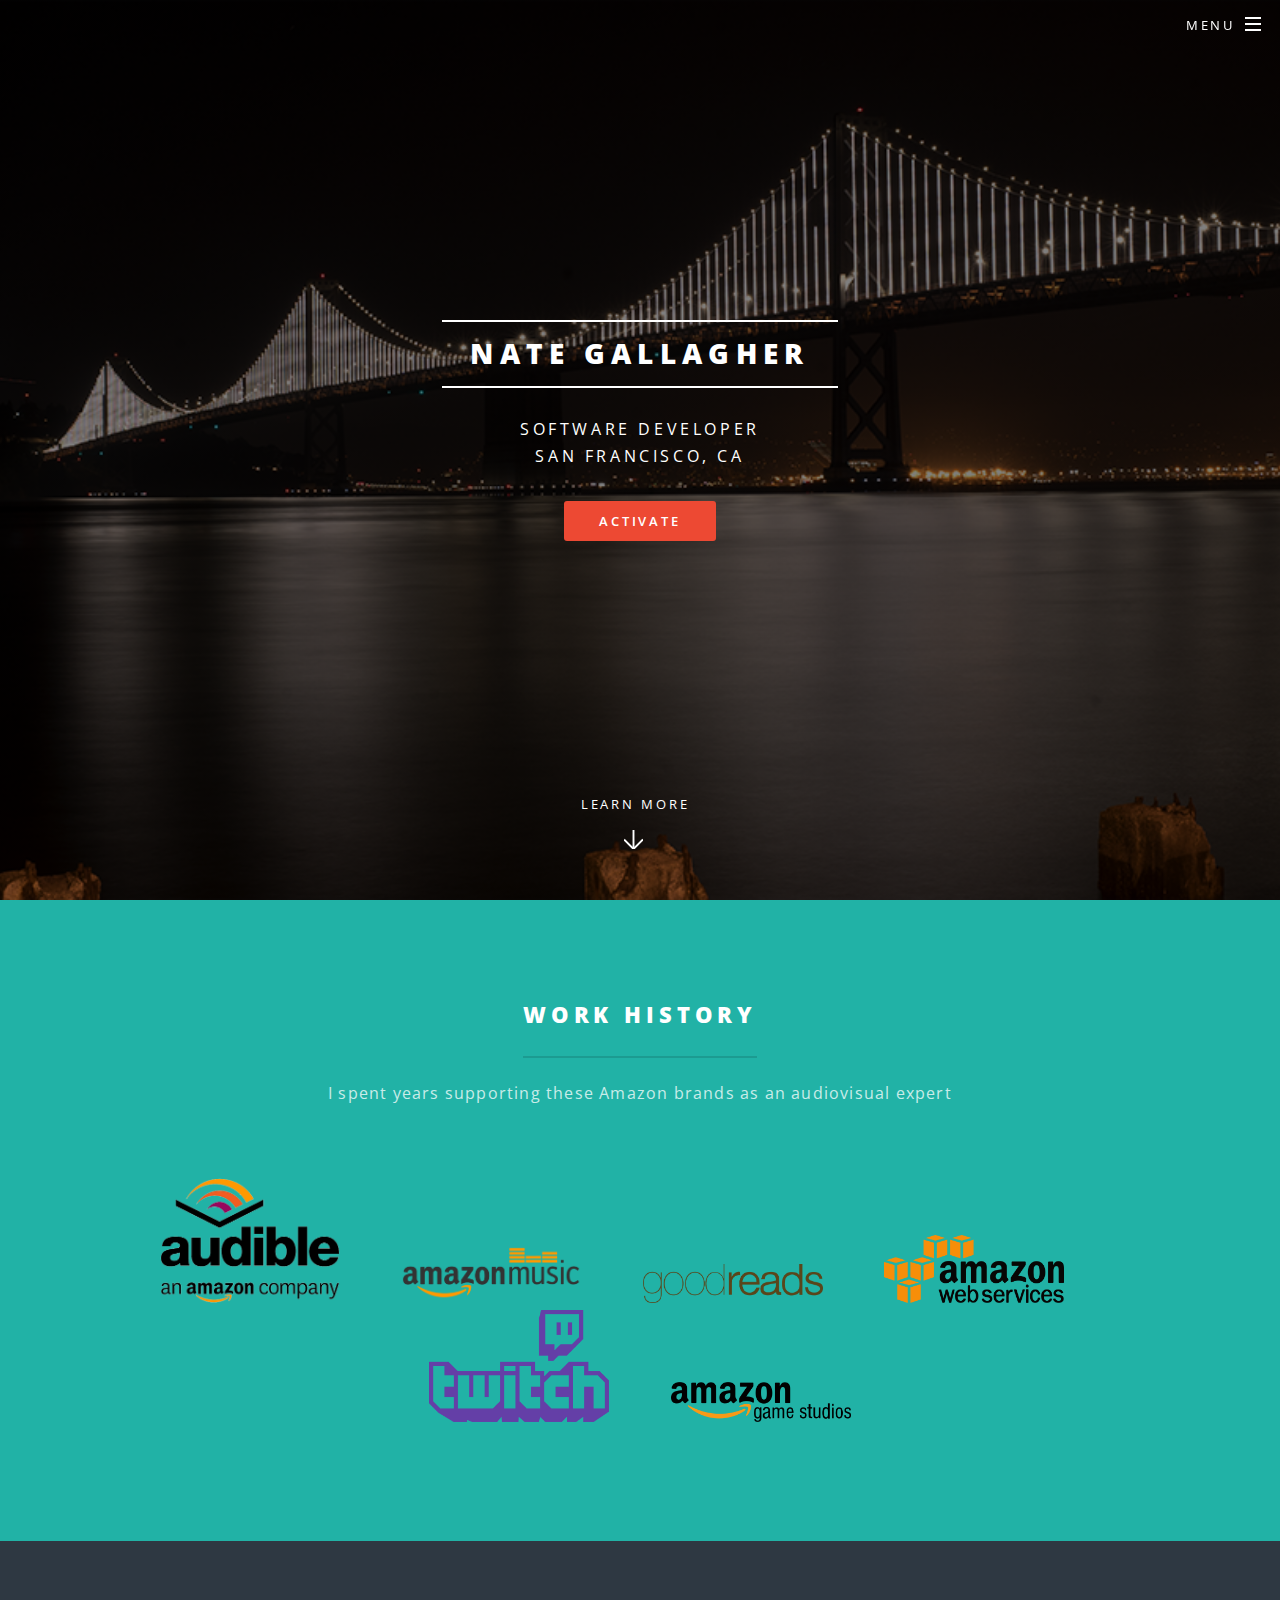
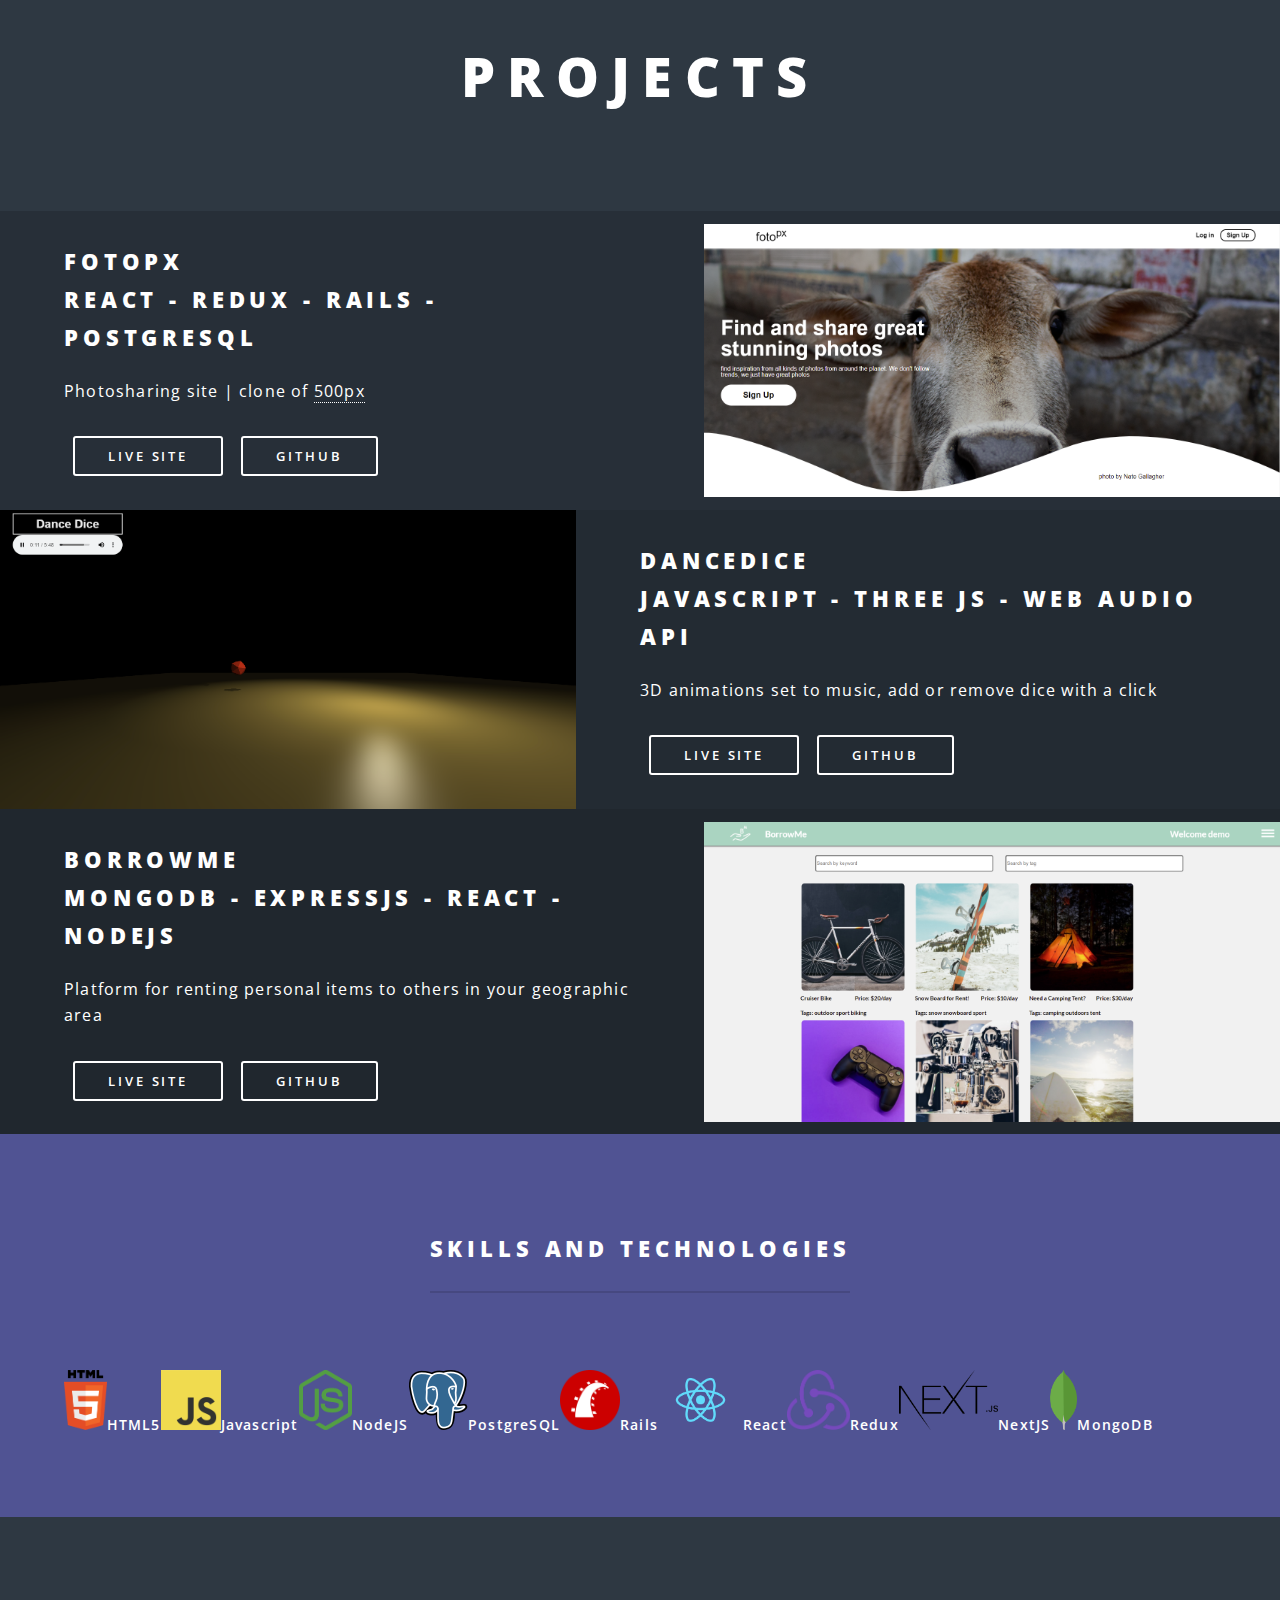
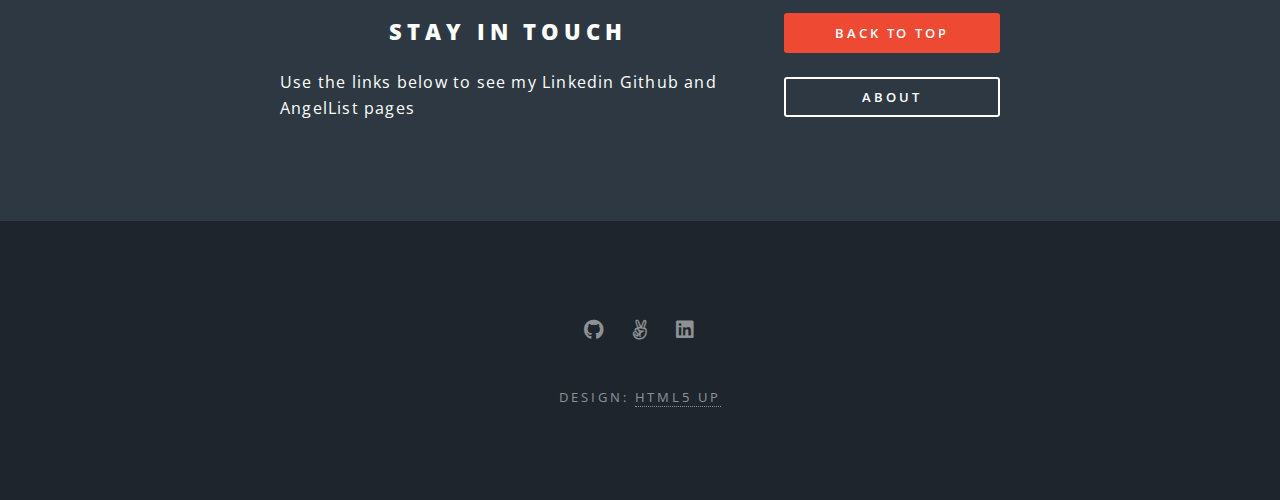
==== commit bebcd3b3: "Updated site content, added skills and technologies" ====
--- a/index.html
+++ b/index.html
@@ -90,7 +90,7 @@
 							</div>
 						</section>
 						<section class="spotlight">
-							<div class="image"><img src="images/pic02.jpg" alt="" /></div><div class="content">
+							<div class="image"><img src="images/pic02.png" alt="" /></div><div class="content">
 								<h2>DanceDice<br />
 									JavaScript - THREE JS - Web Audio API</h2>
 								<p>3D animations set to music, add or remove dice with a click</p>
@@ -107,7 +107,7 @@
 							</div>
 						</section>
 						<section class="spotlight">
-							<div class="image"><img src="images/pic03.jpg" alt="" /></div><div class="content">
+							<div class="image"><img src="images/pic03.png" alt="" /></div><div class="content">
 								<h2>BorrowMe<br />
 								MongoDB - ExpressJS - React - Nodejs </h2>
 								Platform for renting personal items to others in your geographic area</p>
@@ -128,11 +128,21 @@
 					<section id="three" class="wrapper style3 special">
 						<div class="inner">
 							<header class="major">
-								<h2>Accumsan mus tortor nunc aliquet</h2>
-								<p>Aliquam ut ex ut augue consectetur interdum. Donec amet imperdiet eleifend<br />
-								fringilla tincidunt. Nullam dui leo Aenean mi ligula, rhoncus ullamcorper.</p>
+								<h2>Skills and Technologies</h2>
 							</header>
-							<ul class="features">
+
+							<div class="flex-tech-icons">
+								<label class="tech-icon-label"><img class="tech-icon" src="./images/tech-icons/html5.png" alt="">HTML5</label>
+								<label class="tech-icon-label"><img class="tech-icon" src="./images/tech-icons/JavaScript.png" alt="">Javascript</label>
+								<label class="tech-icon-label"><img class="tech-icon" src="./images/tech-icons/nodejs.png" alt="">NodeJS</label>
+								<label class="tech-icon-label"><img class="tech-icon" src="./images/tech-icons/postgres.png" alt="">PostgreSQL</label>
+								<label class="tech-icon-label"><img class="tech-icon" src="./images/tech-icons/rails.png" alt="">Rails</label>
+								<label class="tech-icon-label"><img class="tech-icon" src="./images/tech-icons/React.png" alt="">React</label>
+								<label class="tech-icon-label"><img class="tech-icon" src="./images/tech-icons/redux.png" alt="">Redux</label>
+								<label class="tech-icon-label"><img class="tech-icon" src="./images/tech-icons/next-js.png" alt="">NextJS</label>
+								<label class="tech-icon-label"><img class="tech-icon" src="./images/tech-icons/mongodb.png" alt="">MongoDB</label>
+							</div>
+							<!-- <ul class="features">
 								<li class="icon fa-paper-plane">
 									<h3>Arcu accumsan</h3>
 									<p>Augue consectetur sed interdum imperdiet et ipsum. Mauris lorem tincidunt nullam amet leo Aenean ligula consequat consequat.</p>
@@ -156,7 +166,7 @@
 								<li class="icon fa-flag">
 									<h3>Tortor Ut</h3>
 									<p>Augue consectetur sed interdum imperdiet et ipsum. Mauris lorem tincidunt nullam amet leo Aenean ligula consequat consequat.</p>
-								</li>
+								</li> -->
 							</ul>
 						</div>
 					</section>
@@ -165,12 +175,12 @@
 					<section id="cta" class="wrapper style4">
 						<div class="inner">
 							<header>
-								<h2>Arcue ut vel commodo</h2>
-								<p>Aliquam ut ex ut augue consectetur interdum endrerit imperdiet amet eleifend fringilla.</p>
+								<h2>Stay in Touch</h2>
+								<p>Use the links below to see my Linkedin Github and AngelList pages</p>
 							</header>
 							<ul class="actions stacked">
-								<li><a href="#" class="button fit primary">Activate</a></li>
-								<li><a href="#" class="button fit">Learn More</a></li>
+								<li><a href="#" class="button fit primary">back to top</a></li>
+								<li><a href="about.html" class="button fit">about</a></li>
 							</ul>
 						</div>
 					</section>
@@ -178,11 +188,9 @@
 				<!-- Footer -->
 					<footer id="footer">
 						<ul class="icons">
-							<li><a href="#" class="icon brands fa-twitter"><span class="label">Twitter</span></a></li>
-							<li><a href="#" class="icon brands fa-facebook-f"><span class="label">Facebook</span></a></li>
-							<li><a href="#" class="icon brands fa-instagram"><span class="label">Instagram</span></a></li>
-							<li><a href="#" class="icon brands fa-dribbble"><span class="label">Dribbble</span></a></li>
-							<li><a href="#" class="icon solid fa-envelope"><span class="label">Email</span></a></li>
+							<li><a href="https://github.com/n8gallagher" class="icon brands fa-github"><span class="label">Github</span></a></li>
+							<li><a href="https://angel.co/u/n8gallagher" class="icon brands fa-angellist"><span class="label">AngelList</span></a></li>
+							<li><a href="https://www.linkedin.com/in/n8gallagher/" class="icon brands fa-linkedin"><span class="label">Linkedin</span></a></li>
 						</ul>
 						<ul class="copyright">
 							<li>Design: <a href="http://html5up.net">HTML5 UP</a></li>
--- a/assets/css/main.css
+++ b/assets/css/main.css
@@ -4031,5 +4031,24 @@
 		text-align: center;
 	}
 
-
-
+	.flex-tech-icons {
+		display: flex;
+
+	}
+
+	.tech-icon {
+		height: 60px;
+	}
+
+	.center {
+		margin: auto;
+	}
+
+	.flex-primary-button {
+		margin-top: 8vmin;
+		display: flex;
+		justify-content: center;
+	}
+
+
+
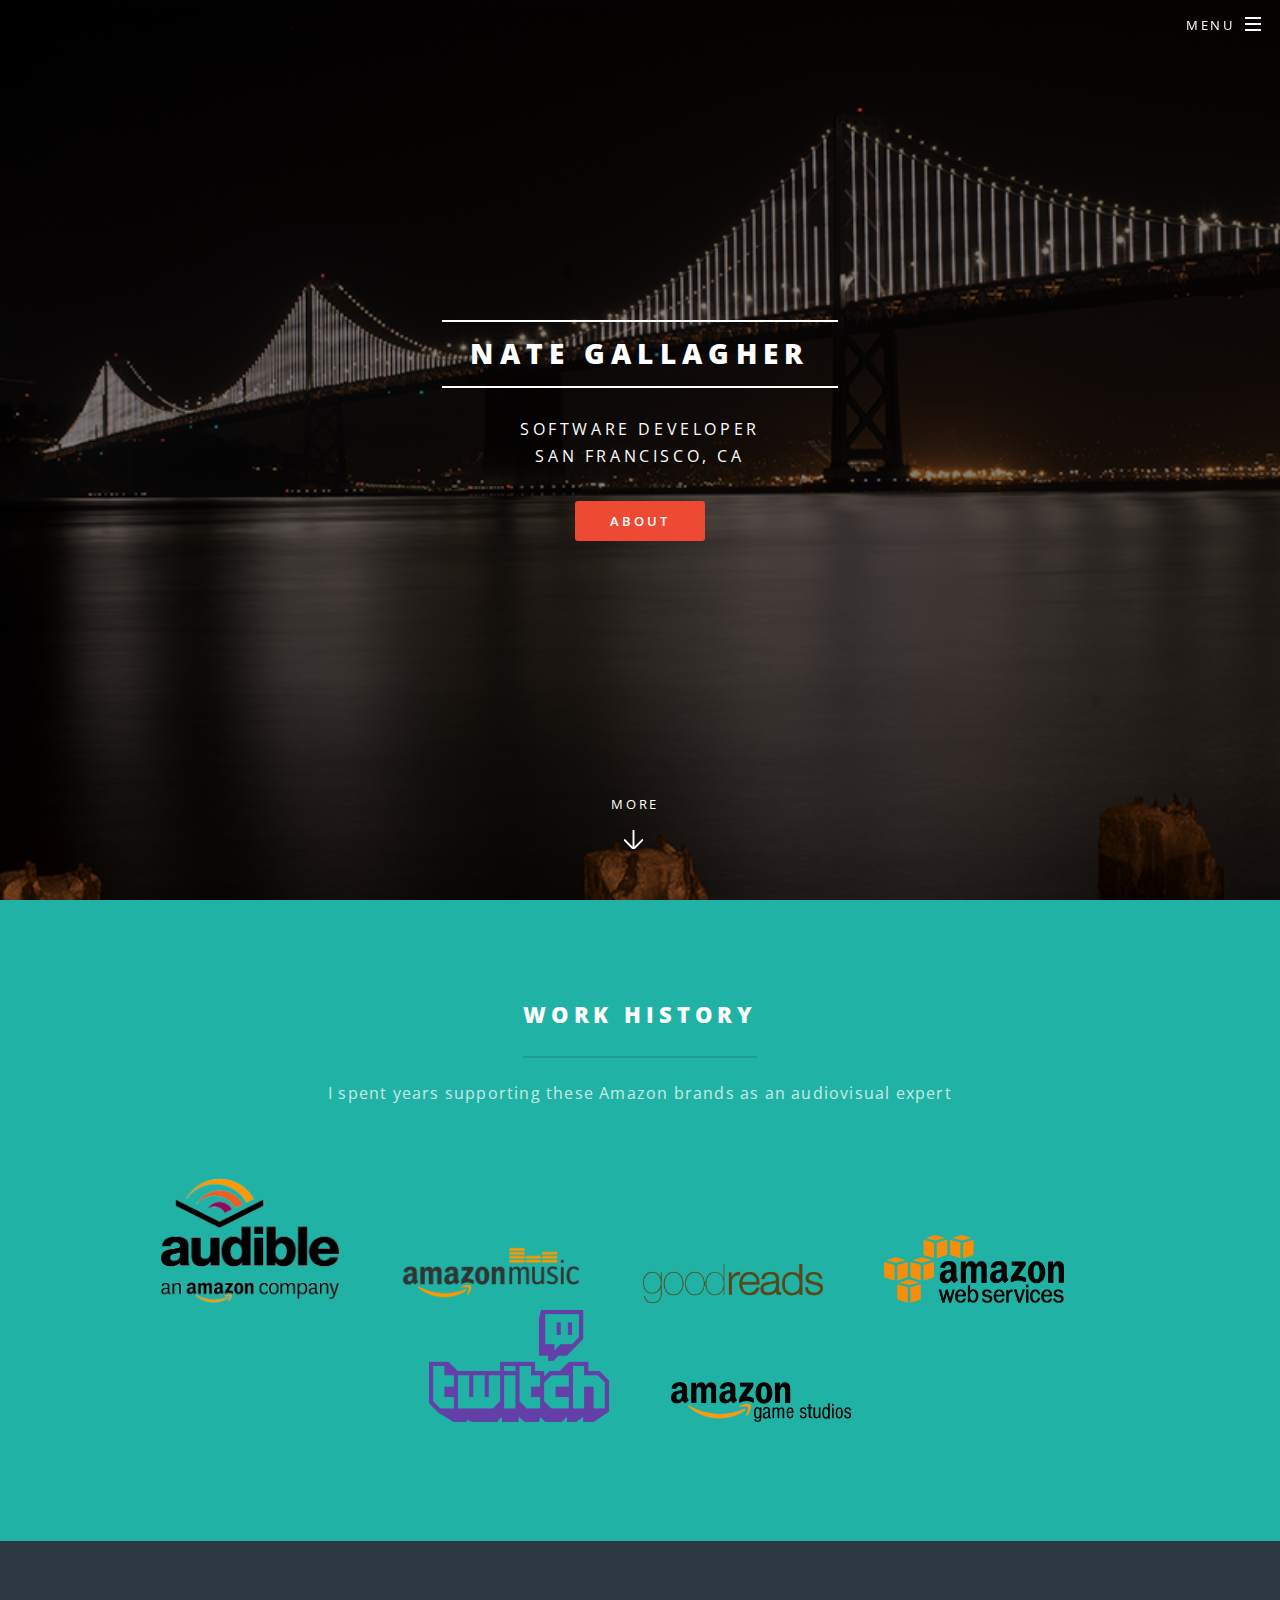
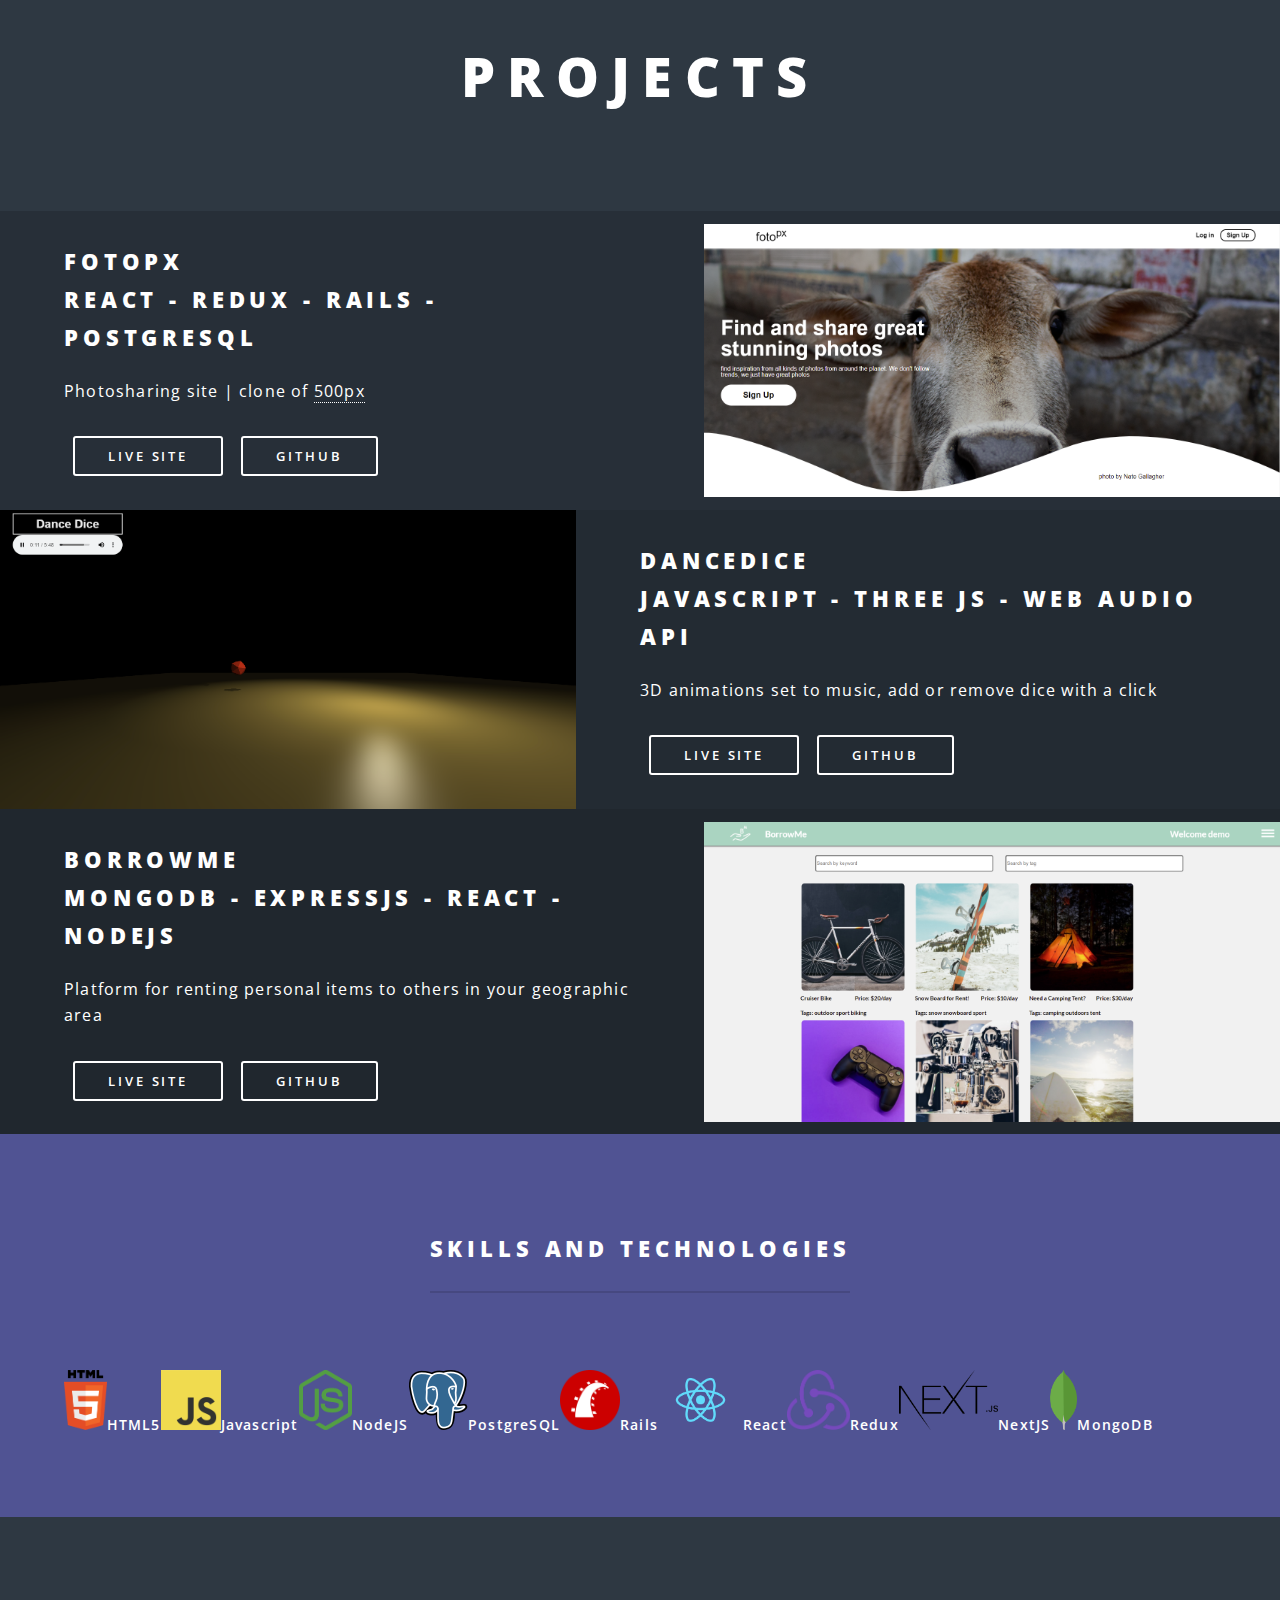
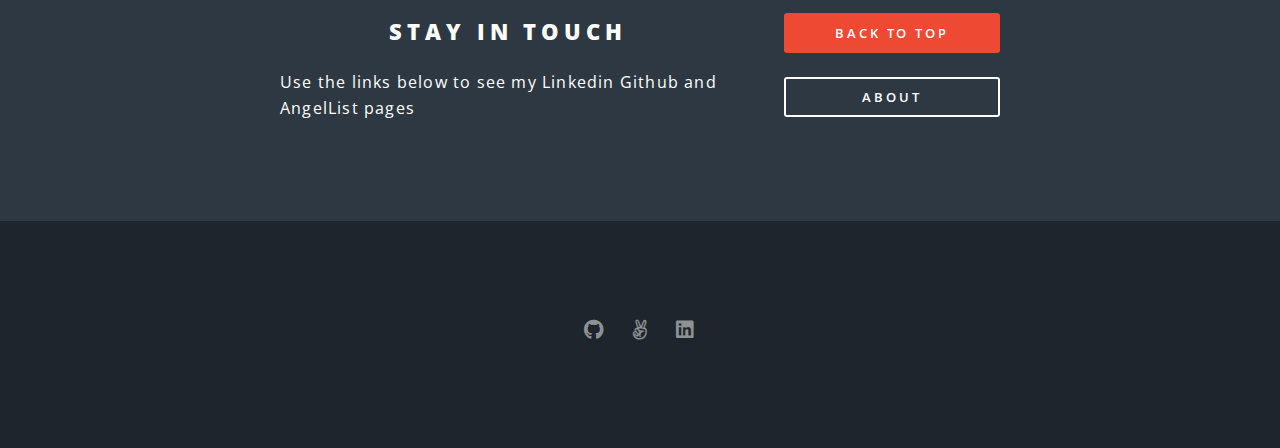
==== commit 9184c58a: "Added favicon" ====
--- a/index.html
+++ b/index.html
@@ -7,6 +7,7 @@
 <html>
 	<head>
 		<title>n8gallagher</title>
+		<link rel="shortcut icon" type="image/jpg" href="./images/favico.png"/>
 		<meta charset="utf-8" />
 		<meta name="viewport" content="width=device-width, initial-scale=1, user-scalable=no" />
 		<link rel="stylesheet" href="assets/css/main.css" />
@@ -45,10 +46,10 @@
 							<p>Software Developer <br />
 							San Francisco, CA</p>
 							<ul class="actions special">
-								<li><a href="#" class="button primary">Activate</a></li>
-							</ul>
-						</div>
-						<a href="#one" class="more scrolly">Learn More</a>
+								<li><a href="about.html" class="button primary">About</a></li>
+							</ul>
+						</div>
+						<a href="#one" class="more scrolly">More</a>
 					</section>
 
 				<!-- One -->
@@ -192,9 +193,6 @@
 							<li><a href="https://angel.co/u/n8gallagher" class="icon brands fa-angellist"><span class="label">AngelList</span></a></li>
 							<li><a href="https://www.linkedin.com/in/n8gallagher/" class="icon brands fa-linkedin"><span class="label">Linkedin</span></a></li>
 						</ul>
-						<ul class="copyright">
-							<li>Design: <a href="http://html5up.net">HTML5 UP</a></li>
-						</ul>
 					</footer>
 
 			</div>
--- a/assets/css/main.css
+++ b/assets/css/main.css
@@ -4033,6 +4033,7 @@
 
 	.flex-tech-icons {
 		display: flex;
+		
 
 	}
 
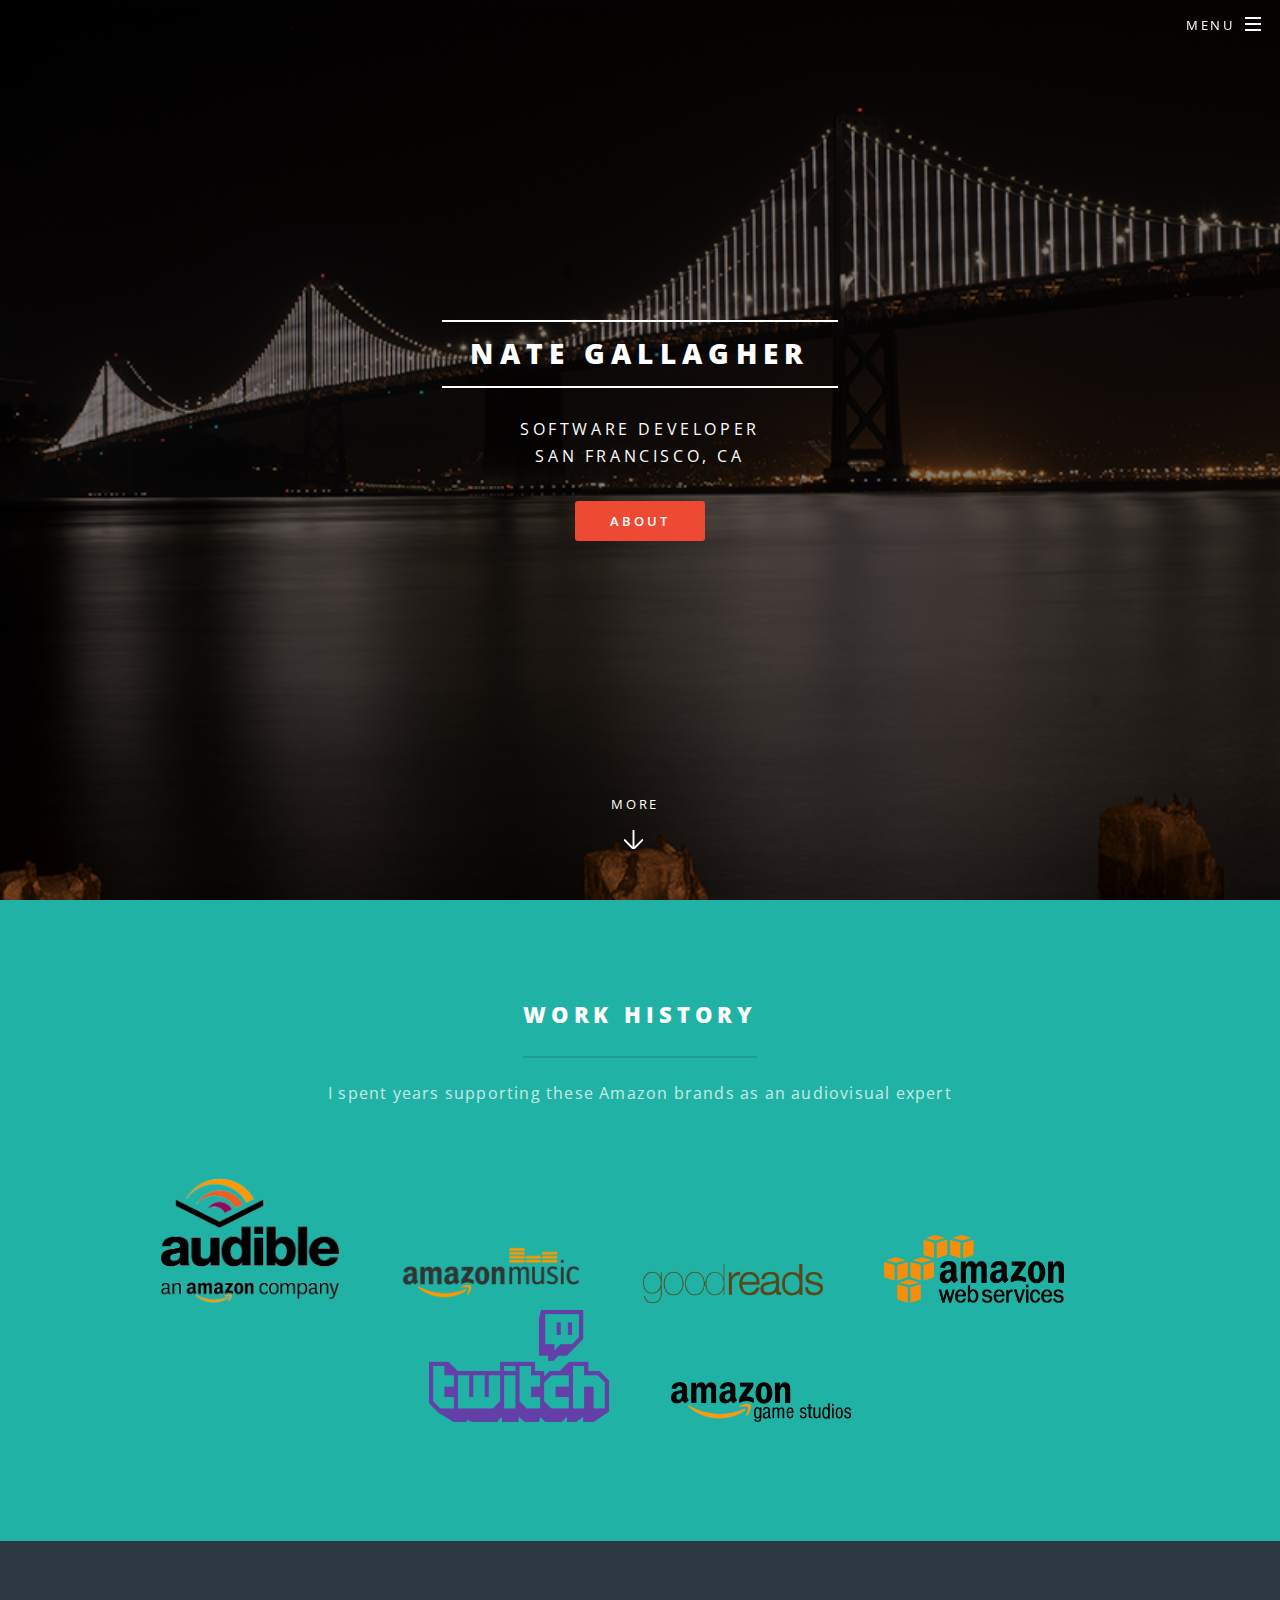
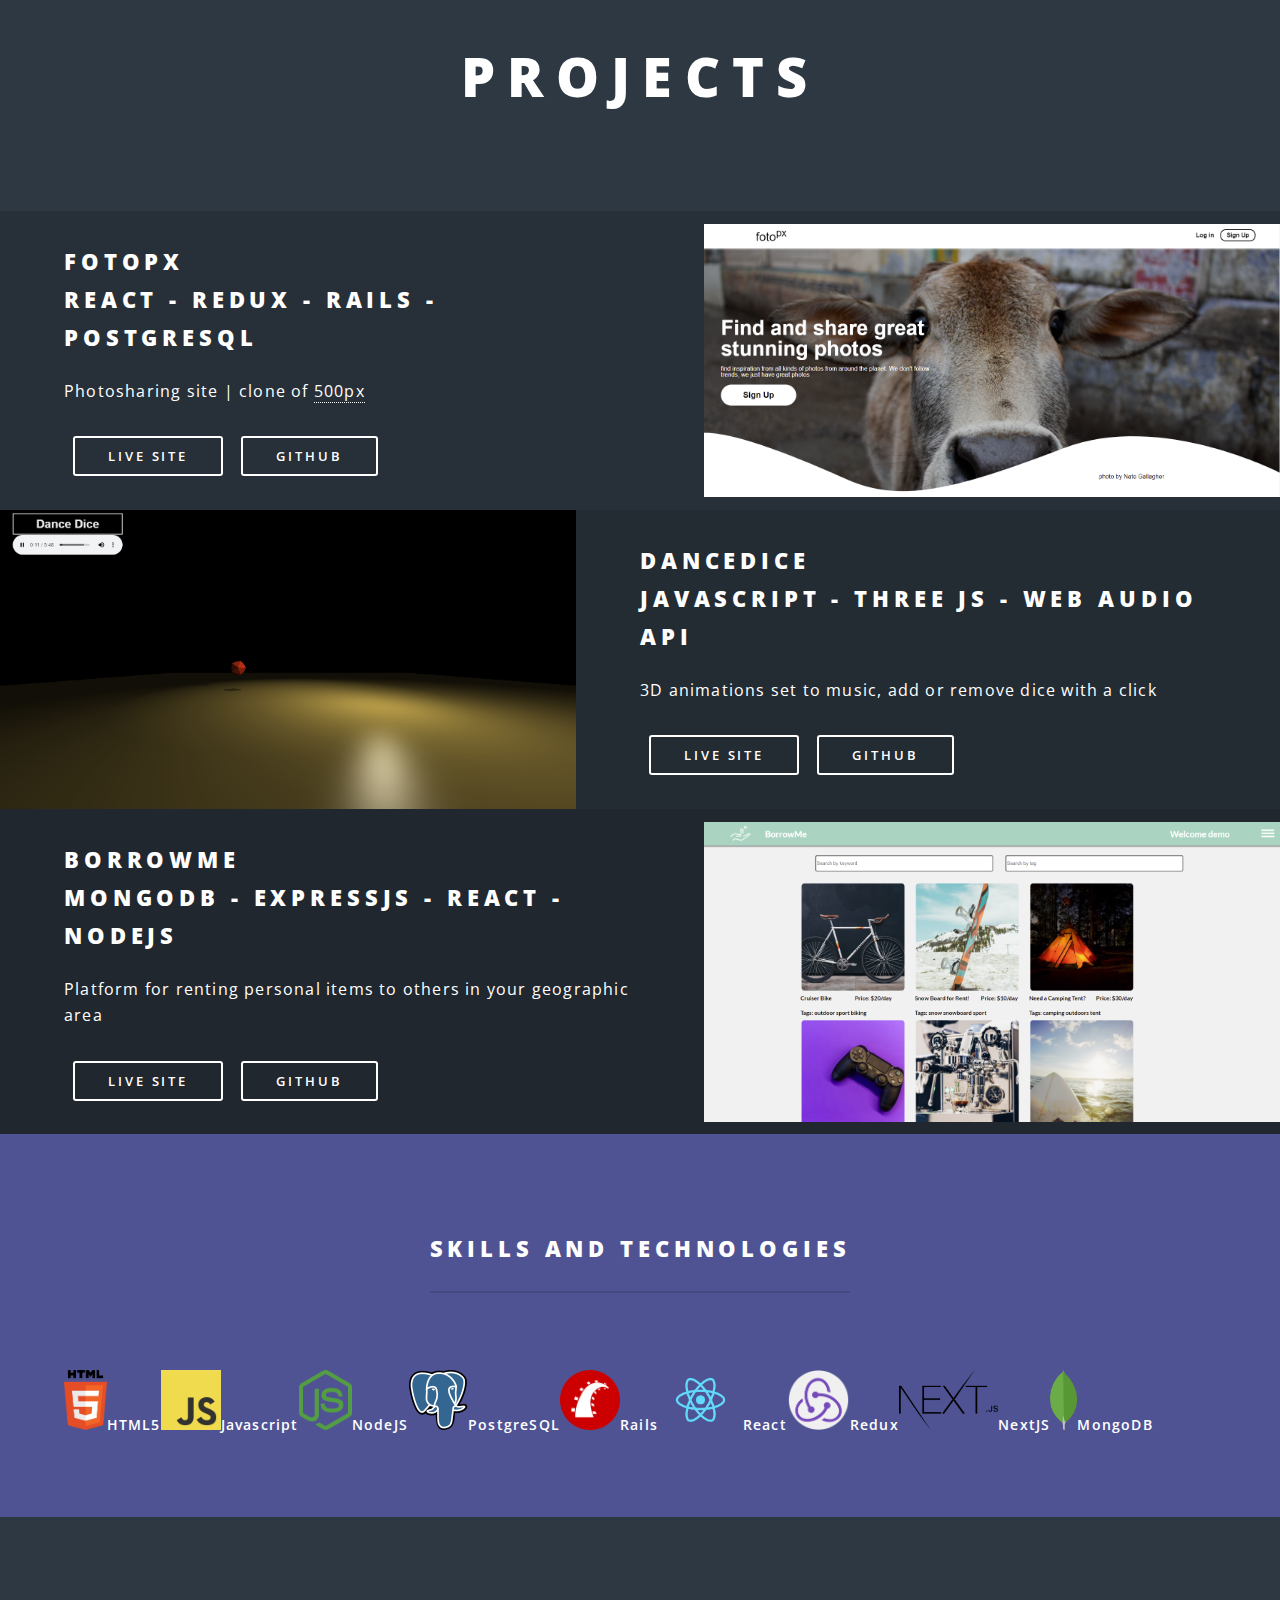
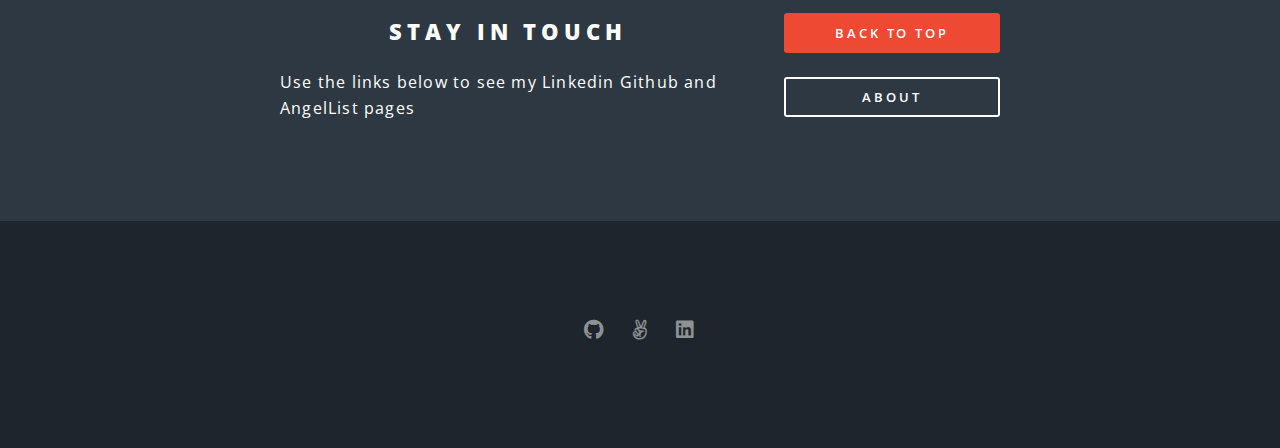
==== commit 168ad55f: "Added Google Analytics" ====
--- a/index.html
+++ b/index.html
@@ -11,6 +11,13 @@
 		<meta charset="utf-8" />
 		<meta name="viewport" content="width=device-width, initial-scale=1, user-scalable=no" />
 		<link rel="stylesheet" href="assets/css/main.css" />
+		<script>
+			window.dataLayer = window.dataLayer || [];
+			function gtag(){dataLayer.push(arguments);}
+			gtag('js', new Date());
+
+			gtag('config', 'G-2KSW16QHY6');
+		</script>
 		<noscript><link rel="stylesheet" href="assets/css/noscript.css" /></noscript>
 	</head>
 	<body class="landing is-preload">
@@ -139,7 +146,12 @@
 								<label class="tech-icon-label"><img class="tech-icon" src="./images/tech-icons/postgres.png" alt="">PostgreSQL</label>
 								<label class="tech-icon-label"><img class="tech-icon" src="./images/tech-icons/rails.png" alt="">Rails</label>
 								<label class="tech-icon-label"><img class="tech-icon" src="./images/tech-icons/React.png" alt="">React</label>
-								<label class="tech-icon-label"><img class="tech-icon" src="./images/tech-icons/redux.png" alt="">Redux</label>
+								<label class="tech-icon-label">
+								<div class="relative-redux">
+									<img id="redux-img" class="tech-icon" src="./images/tech-icons/redux.png" alt="">Redux
+									<div id="redux" class="absolute"></div>
+								</div>
+							</label>
 								<label class="tech-icon-label"><img class="tech-icon" src="./images/tech-icons/next-js.png" alt="">NextJS</label>
 								<label class="tech-icon-label"><img class="tech-icon" src="./images/tech-icons/mongodb.png" alt="">MongoDB</label>
 							</div>
--- a/assets/css/main.css
+++ b/assets/css/main.css
@@ -4051,5 +4051,29 @@
 		justify-content: center;
 	}
 
-
-
+	#redux {
+		width: 80px;
+		height: 80px;
+		background: rgba(255, 255, 255);
+		border-radius: 50%;
+		bottom: 3.75vmin;
+		left: 2.4vmin;
+		z-index: -1;
+	}
+
+	.relative-redux {
+		position: relative;
+	}
+
+	.absolute {
+		position: absolute;
+	}
+
+	#redux-img {
+		background-color: transparent;
+		/* position: absolute; */
+		z-index: 1;
+	}
+
+
+
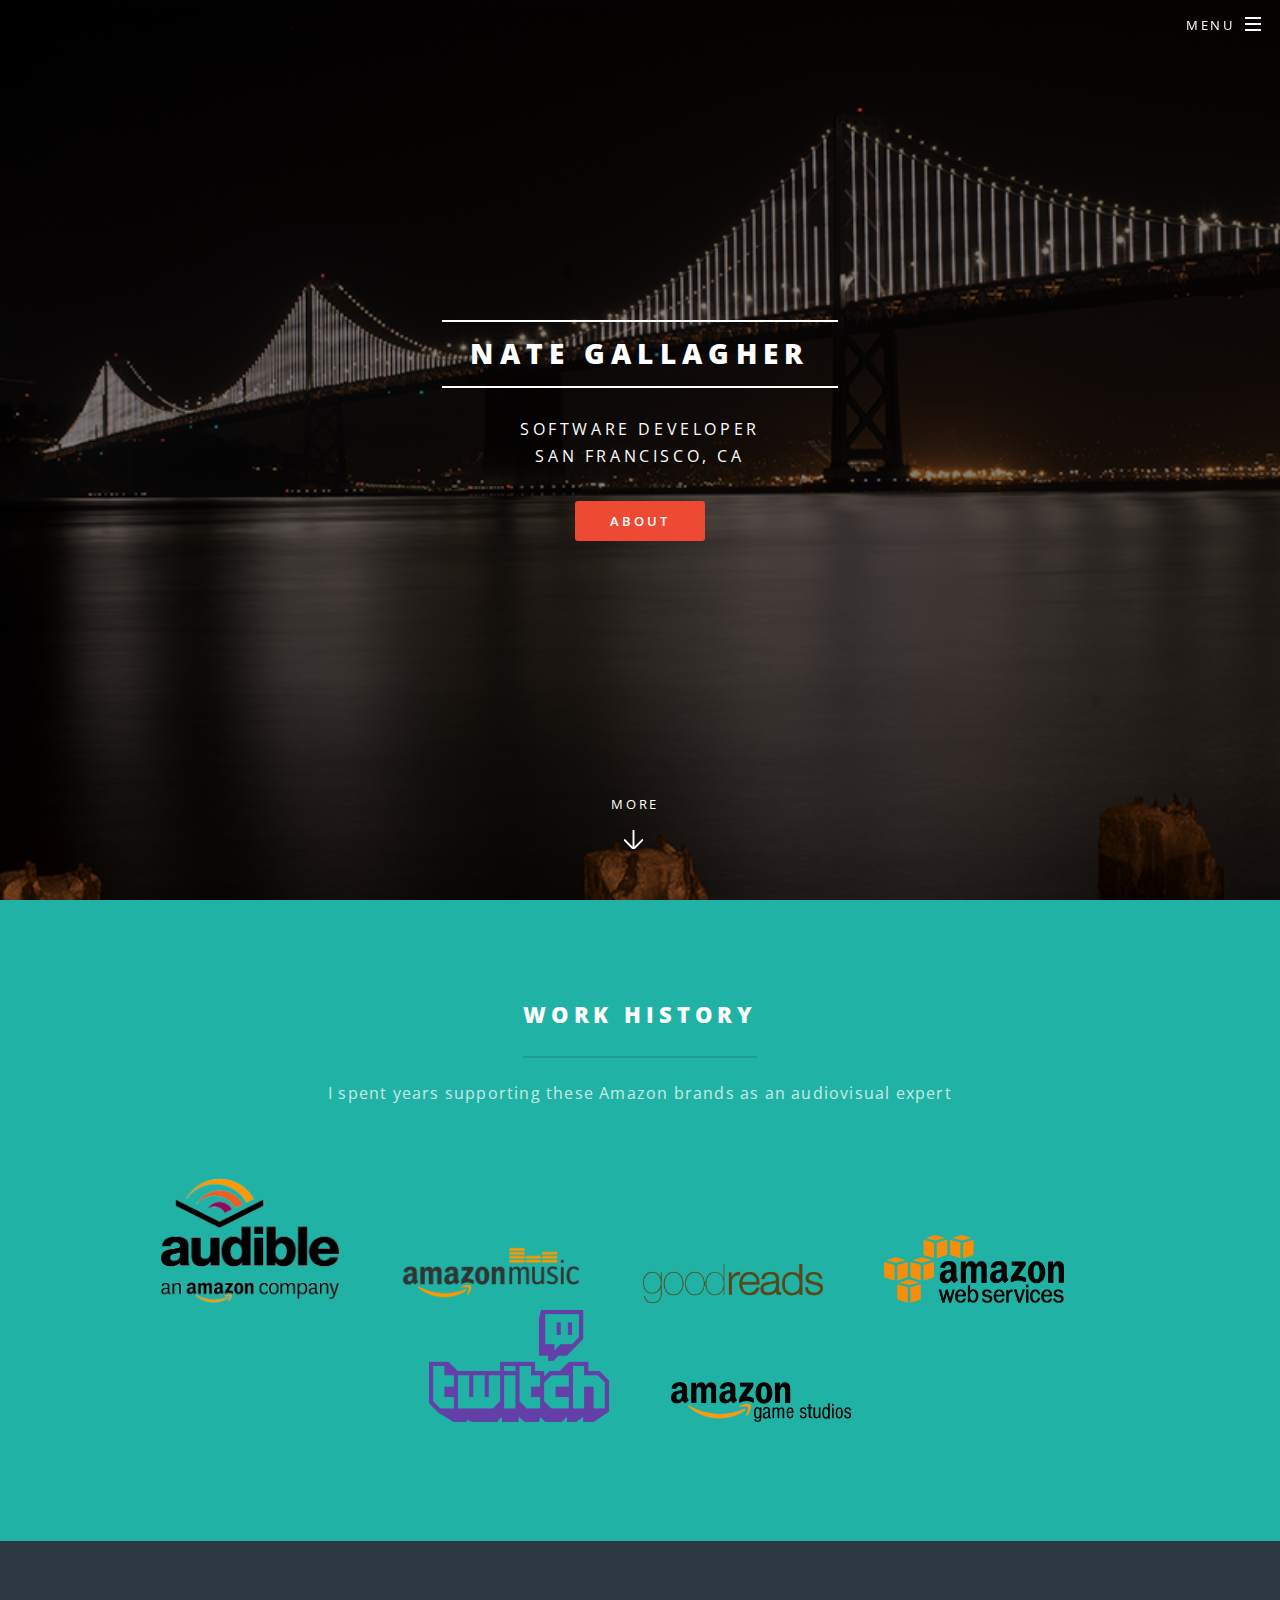
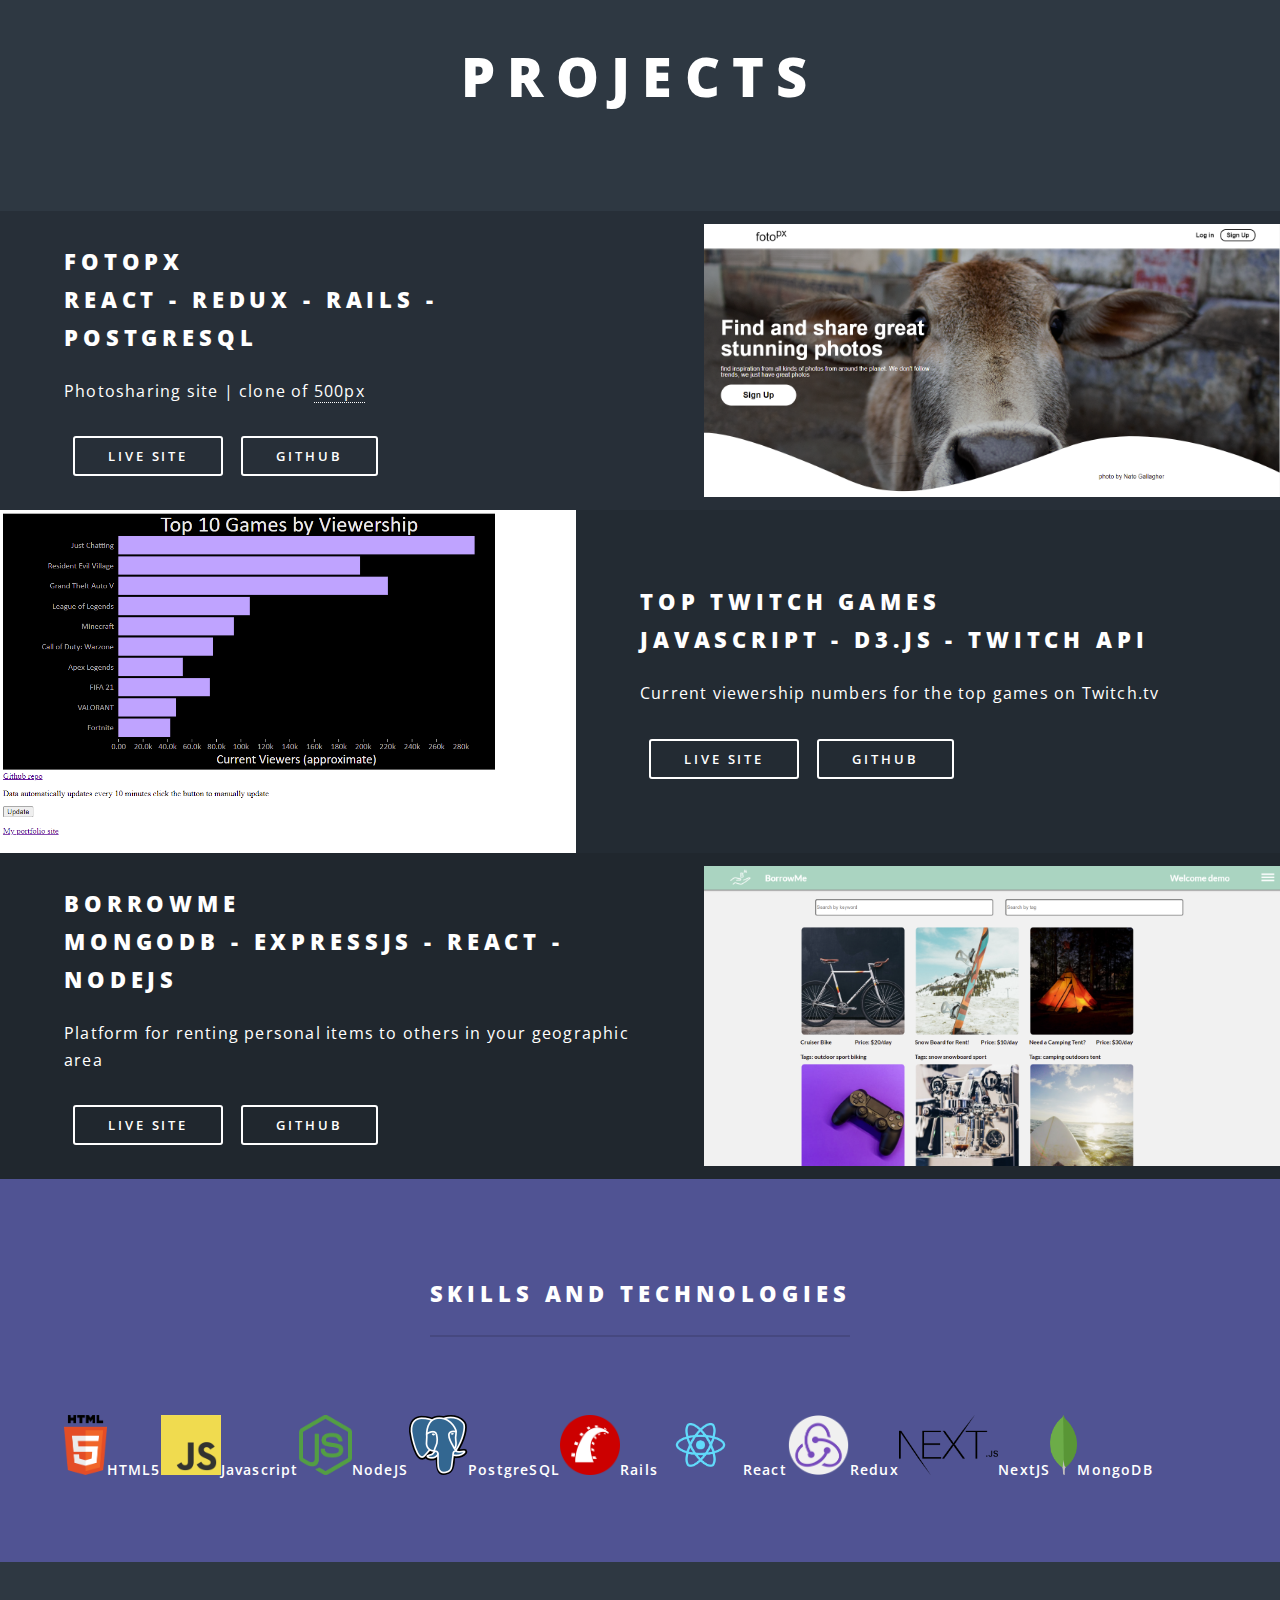
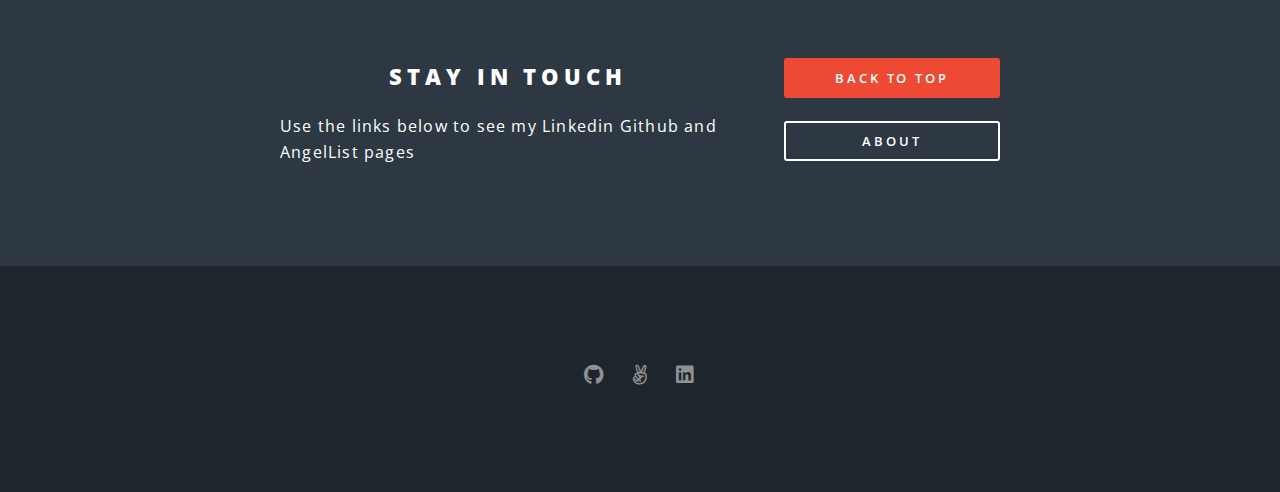
==== commit 62b364a4: "removed dancedice, added top twitch games" ====
--- a/index.html
+++ b/index.html
@@ -98,16 +98,16 @@
 							</div>
 						</section>
 						<section class="spotlight">
-							<div class="image"><img src="images/pic02.png" alt="" /></div><div class="content">
-								<h2>DanceDice<br />
-									JavaScript - THREE JS - Web Audio API</h2>
-								<p>3D animations set to music, add or remove dice with a click</p>
+							<div class="image"><img src="images/top-games.PNG" alt="" /></div><div class="content">
+								<h2>Top Twitch Games<br />
+									JavaScript - D3.js - Twitch API</h2>
+								<p>Current viewership numbers for the top games on Twitch.tv</p>
 								<div class="flex-buttons">
-									<form action="https://dancedice.herokuapp.com/" target="_blank">
+									<form action="http://top-twitch-games.herokuapp.com/" target="_blank">
 											<input type="submit" value="Live Site" />
 									</form>
 										
-									<form action="https://github.com/n8gallagher/dancedice" target="_blank">
+									<form action="https://github.com/n8gallagher/top_viewer_games" target="_blank">
 											<input type="submit" value="GitHub" />
 									</form>	
 								</div>
@@ -147,11 +147,10 @@
 								<label class="tech-icon-label"><img class="tech-icon" src="./images/tech-icons/rails.png" alt="">Rails</label>
 								<label class="tech-icon-label"><img class="tech-icon" src="./images/tech-icons/React.png" alt="">React</label>
 								<label class="tech-icon-label">
-								<div class="relative-redux">
-									<img id="redux-img" class="tech-icon" src="./images/tech-icons/redux.png" alt="">Redux
-									<div id="redux" class="absolute"></div>
-								</div>
-							</label>
+									<div class="relative-redux">
+										<img id="redux-img" class="tech-icon" src="./images/tech-icons/redux.png" alt="">Redux
+									</div>
+								</label>
 								<label class="tech-icon-label"><img class="tech-icon" src="./images/tech-icons/next-js.png" alt="">NextJS</label>
 								<label class="tech-icon-label"><img class="tech-icon" src="./images/tech-icons/mongodb.png" alt="">MongoDB</label>
 							</div>
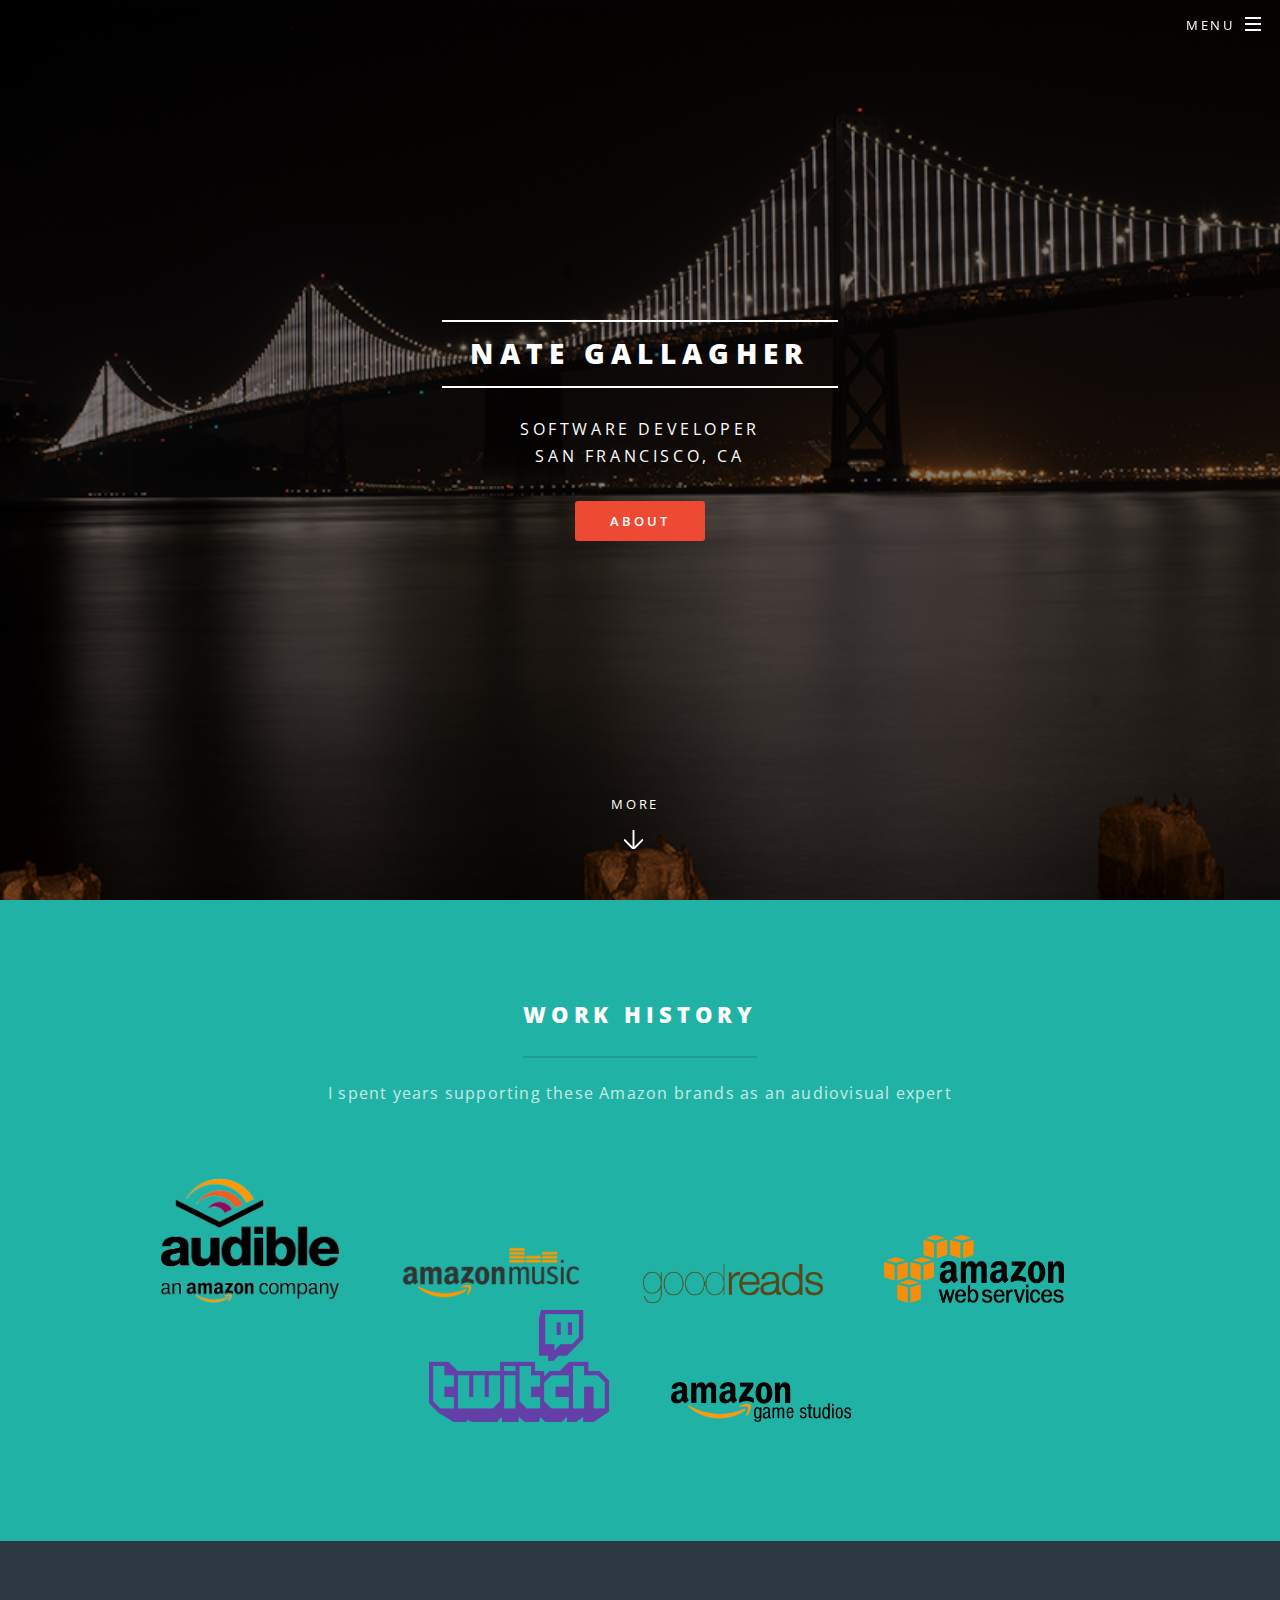
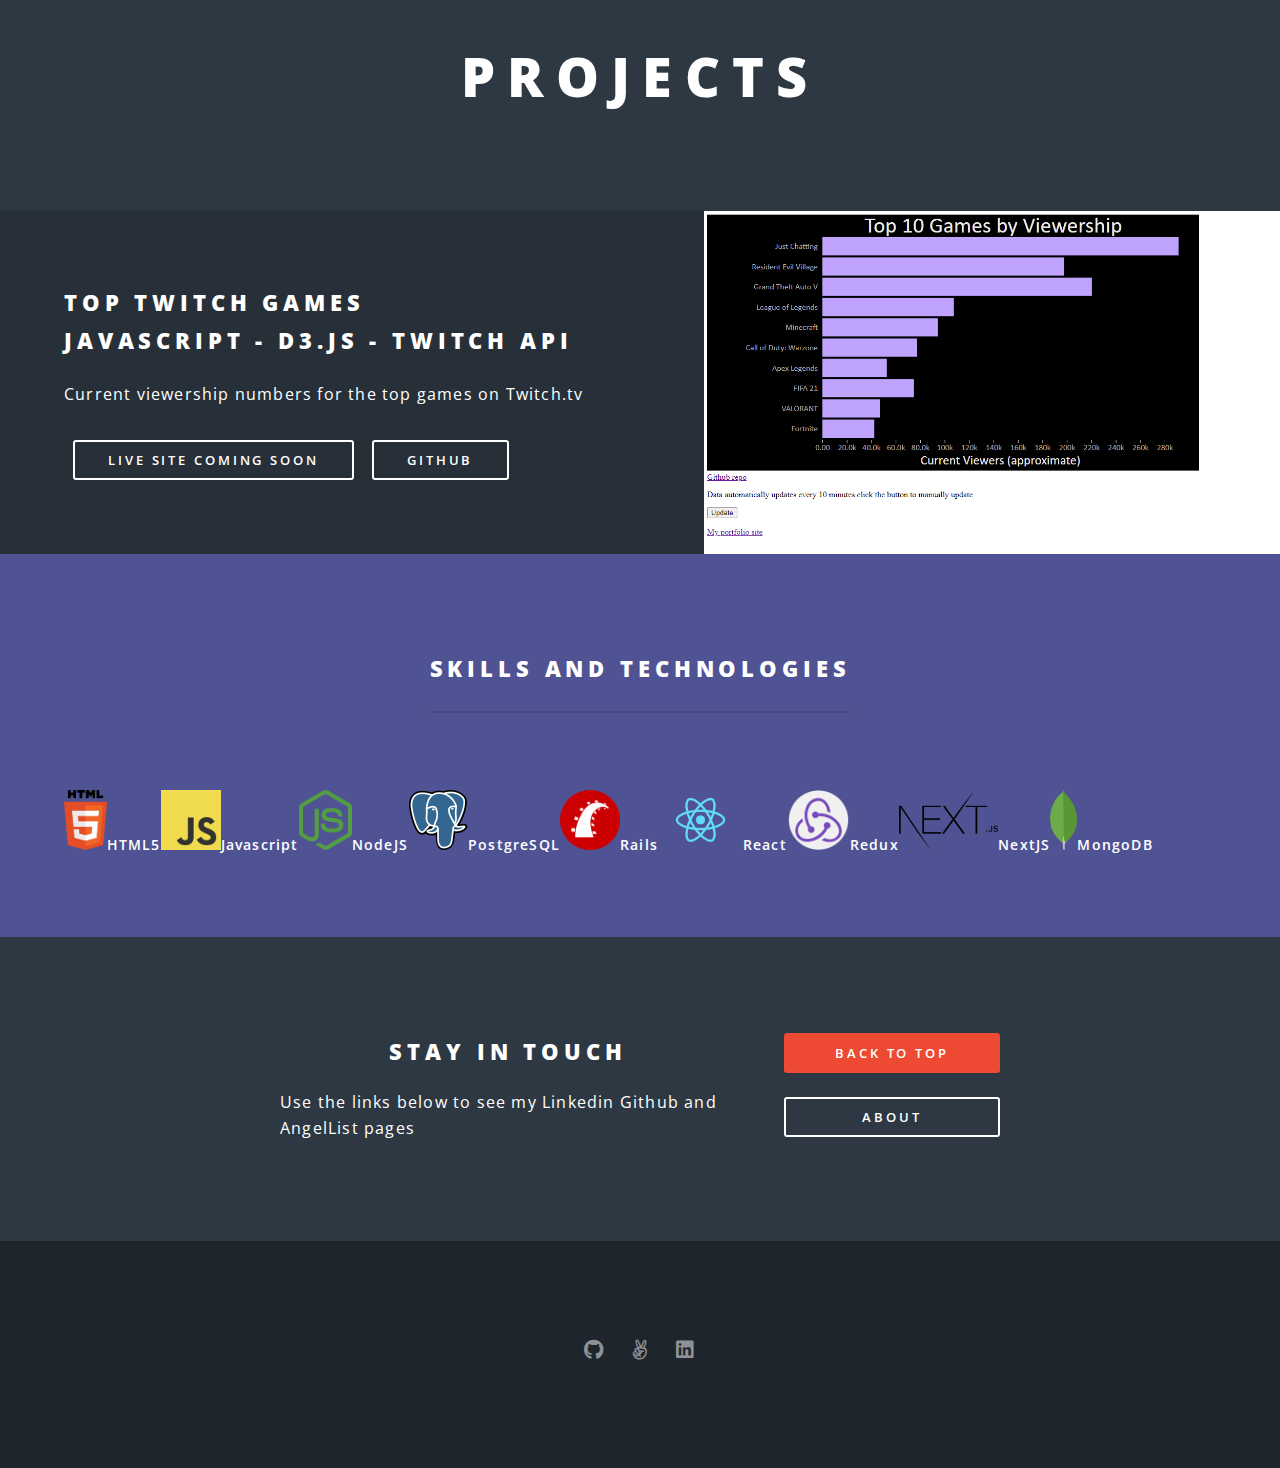
==== commit ea72b6a2: "removed old projects" ====
--- a/index.html
+++ b/index.html
@@ -81,7 +81,7 @@
 				<!-- Two -->
 					<section id="two" class="wrapper alt style2">
 						<h1 class="section-two-title">Projects</h1>
-						<section class="spotlight">
+						<!-- <section class="spotlight">
 							<div class="image"><img src="images/pic01.png" alt="" /></div><div class="content">
 								<h2>Fotopx<br />
 								React - Redux - Rails - PostgreSQL </h2>
@@ -96,7 +96,7 @@
 									</form>	
 								</div>
 							</div>
-						</section>
+						</section> -->
 						<section class="spotlight">
 							<div class="image"><img src="images/top-games.PNG" alt="" /></div><div class="content">
 								<h2>Top Twitch Games<br />
@@ -104,7 +104,7 @@
 								<p>Current viewership numbers for the top games on Twitch.tv</p>
 								<div class="flex-buttons">
 									<form action="http://top-twitch-games.herokuapp.com/" target="_blank">
-											<input type="submit" value="Live Site" />
+											<input type="submit" value="Live Site Coming Soon" />
 									</form>
 										
 									<form action="https://github.com/n8gallagher/top_viewer_games" target="_blank">
@@ -114,7 +114,7 @@
 
 							</div>
 						</section>
-						<section class="spotlight">
+						<!-- <section class="spotlight">
 							<div class="image"><img src="images/pic03.png" alt="" /></div><div class="content">
 								<h2>BorrowMe<br />
 								MongoDB - ExpressJS - React - Nodejs </h2>
@@ -129,7 +129,7 @@
 									</form>	
 							</div>
 							</div>
-						</section>
+						</section> -->
 					</section>
 
 				<!-- Three -->
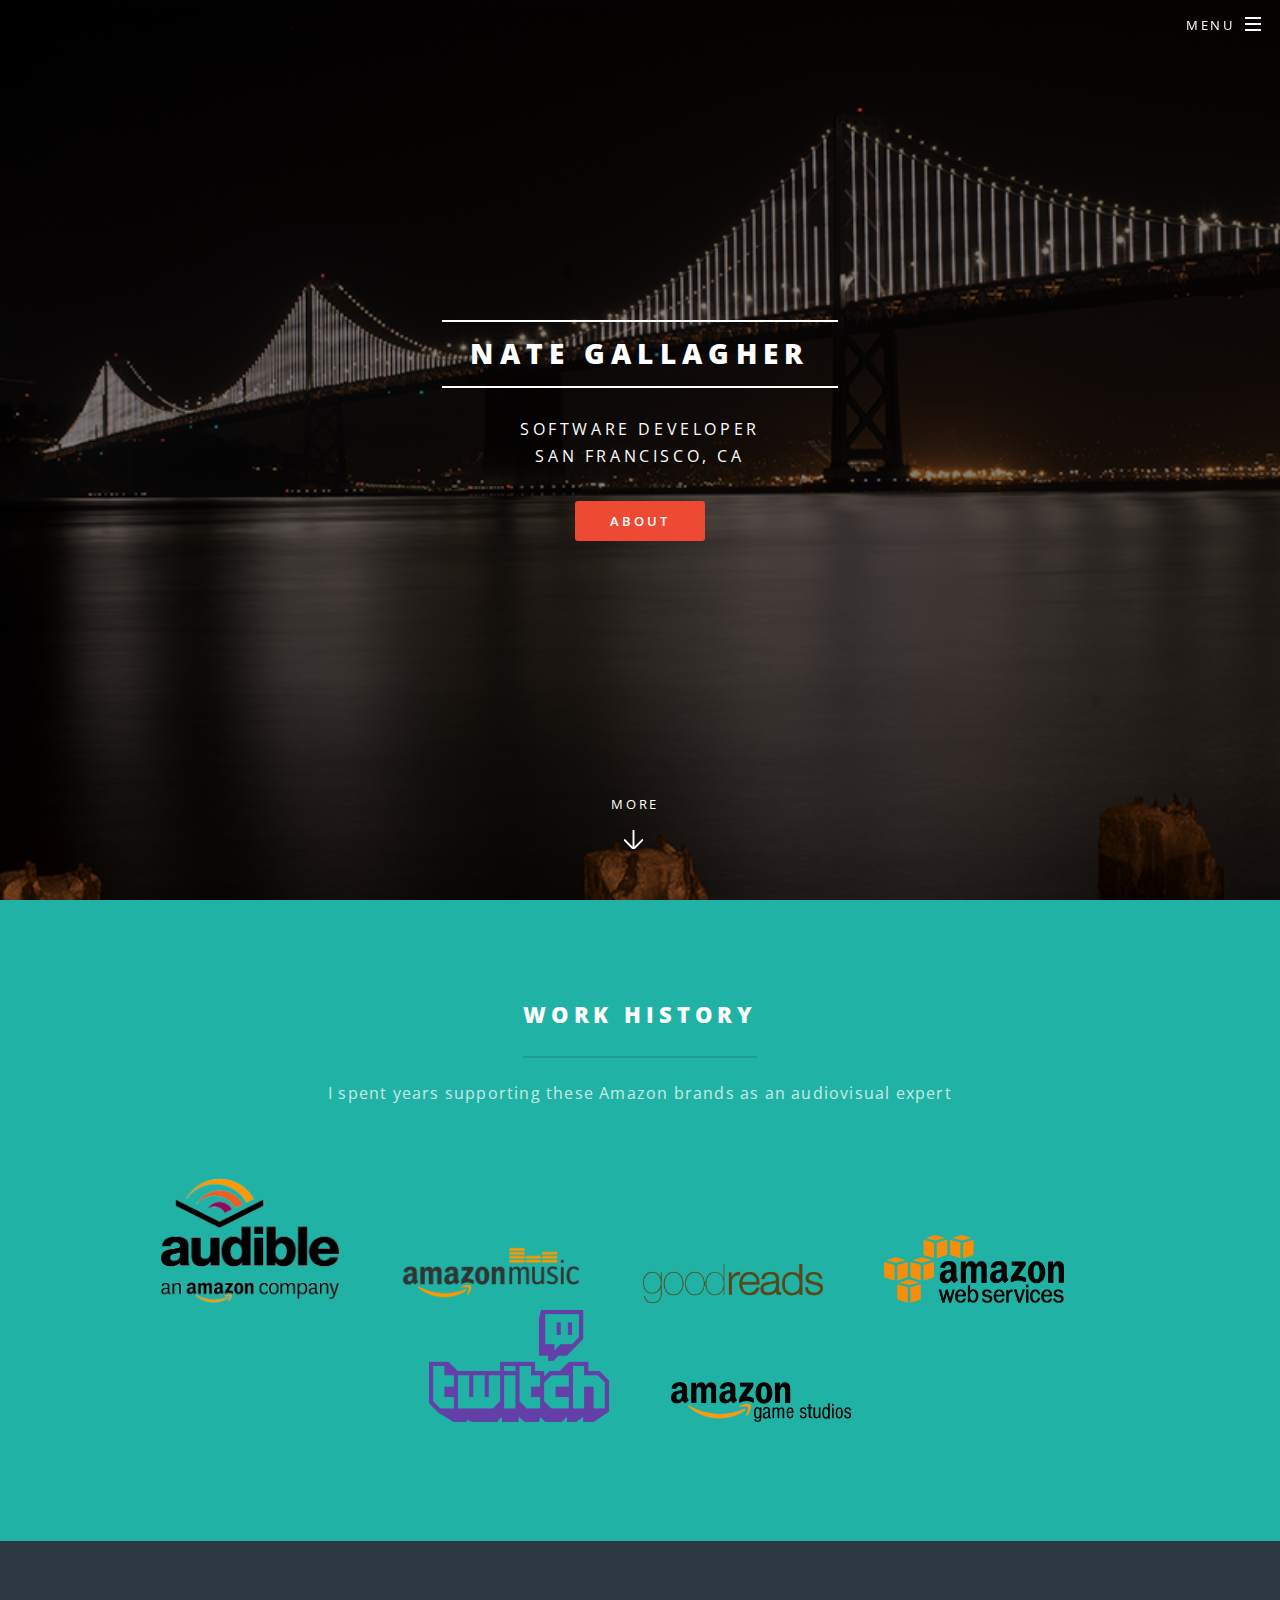
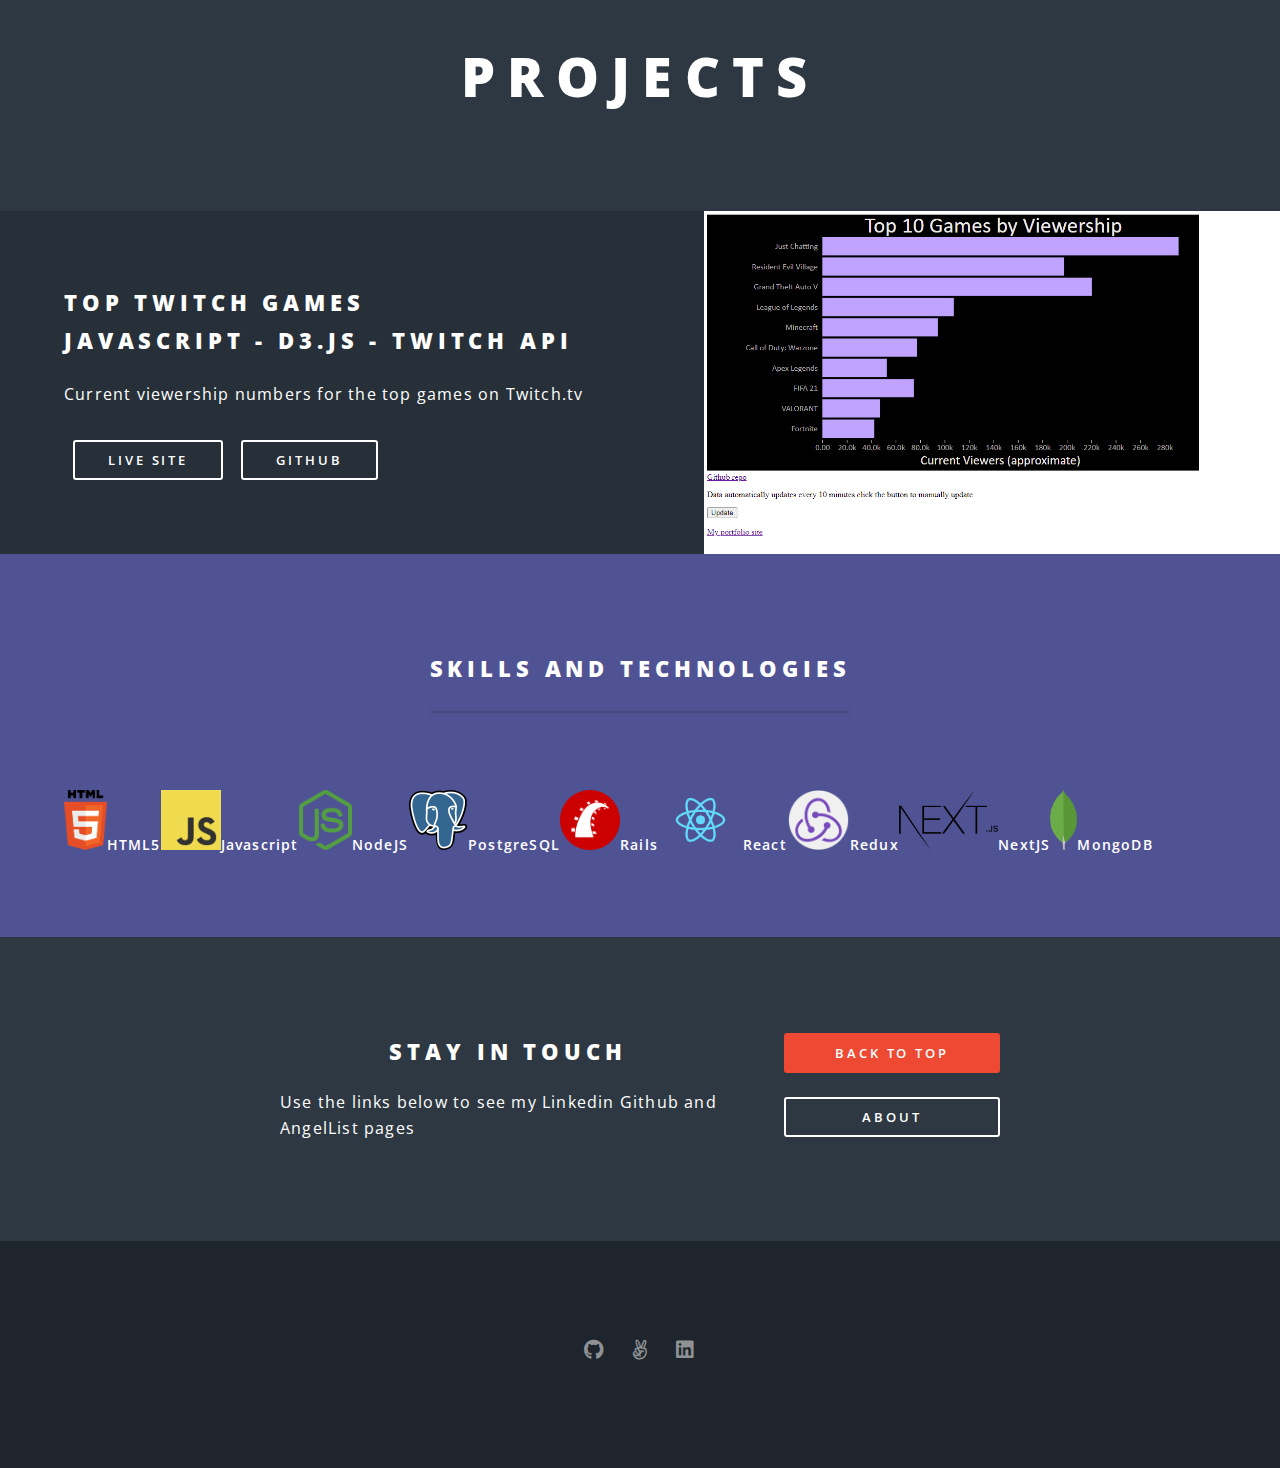
==== commit 9fe75eab: "Added live site for Top Twitch Games" ====
--- a/index.html
+++ b/index.html
@@ -103,8 +103,8 @@
 									JavaScript - D3.js - Twitch API</h2>
 								<p>Current viewership numbers for the top games on Twitch.tv</p>
 								<div class="flex-buttons">
-									<form action="http://top-twitch-games.herokuapp.com/" target="_blank">
-											<input type="submit" value="Live Site Coming Soon" />
+									<form action="https://oyster-app-7au2z.ondigitalocean.app/" target="_blank">
+											<input type="submit" value="Live Site" />
 									</form>
 										
 									<form action="https://github.com/n8gallagher/top_viewer_games" target="_blank">
